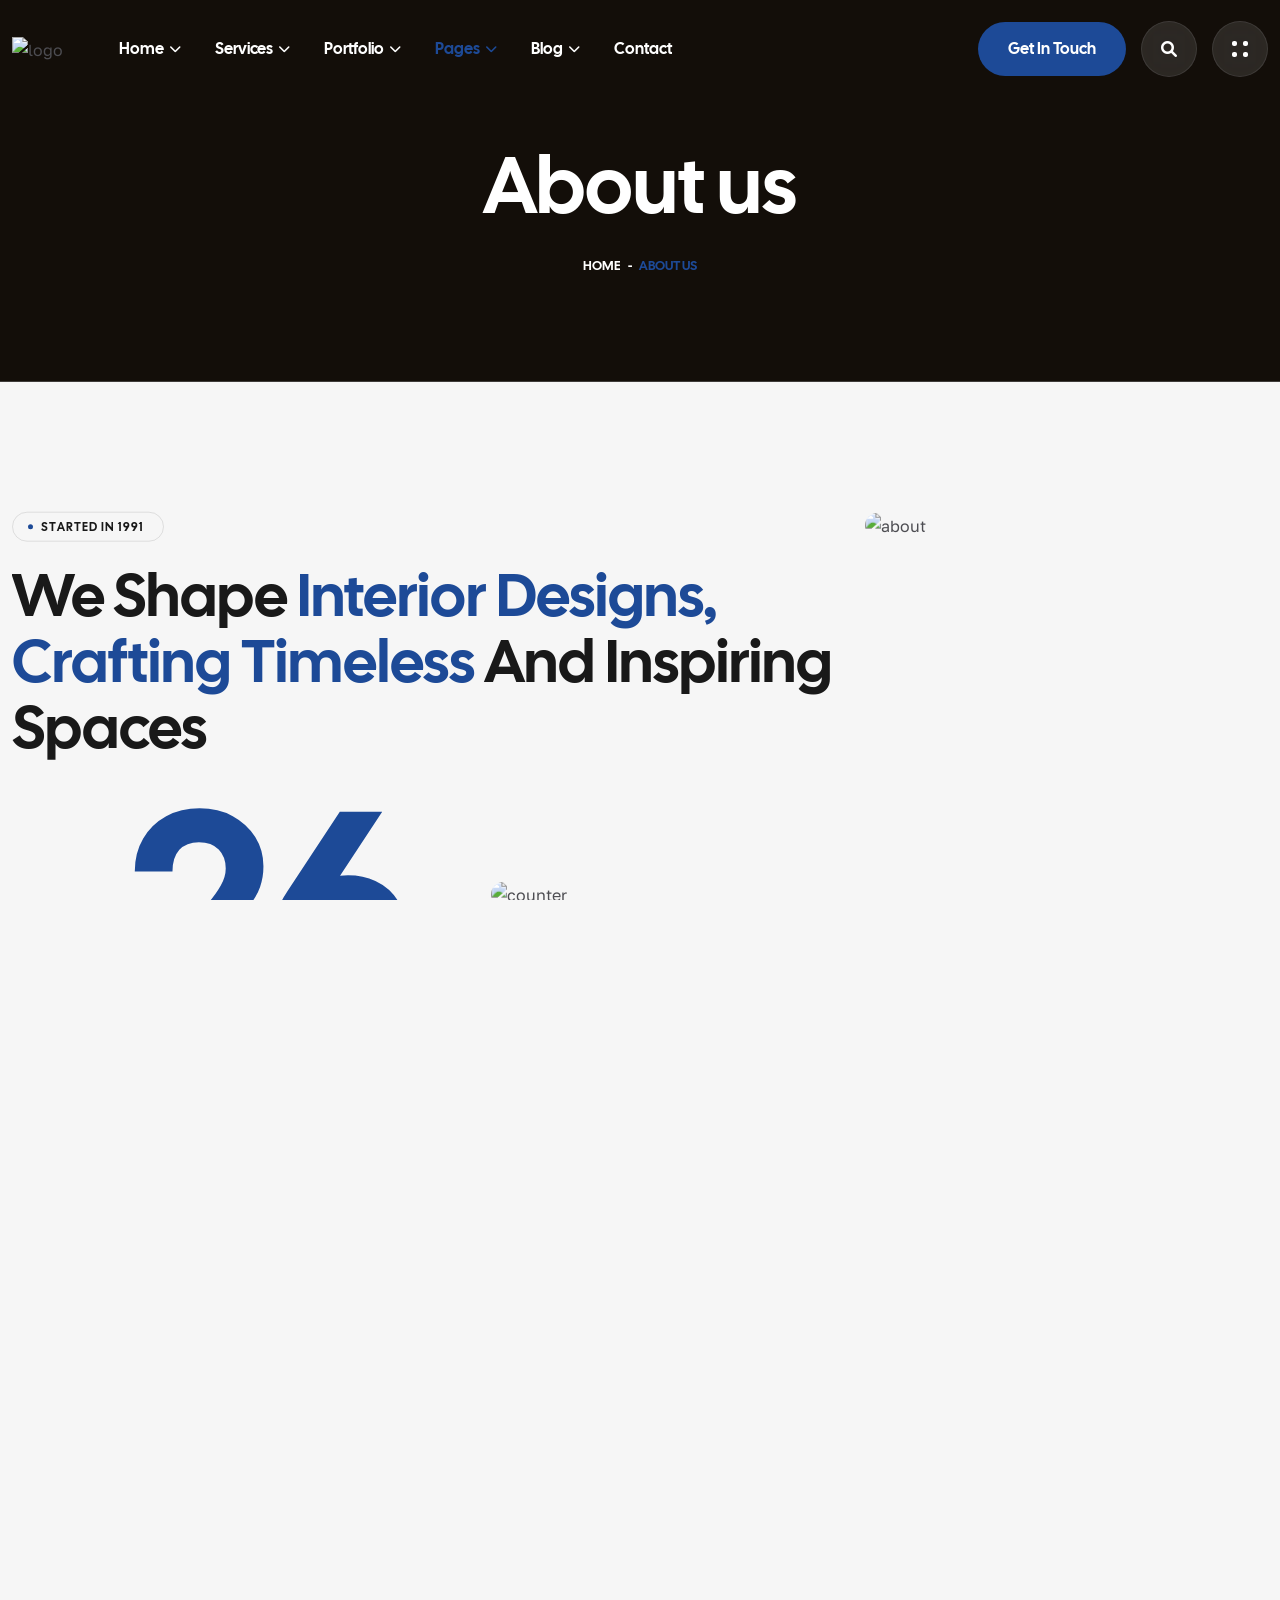
==== about.html @ 409ae9ad "upload" ====
<!DOCTYPE html>
<html class="no-js" lang="en">
    <head>
        <meta charset="utf-8">
        <meta http-equiv="x-ua-compatible" content="ie=edge">
        <meta name="viewport" content="width=device-width, initial-scale=1">
        <meta name="description" content="">

        <!-- Site Title -->
        <title>Antra - Architecture & Interior Design HTML Template</title>

        <!-- Place favicon.ico in the root directory -->
        <link rel="shortcut icon" type="image/x-icon" href="assets/img/favicon.png">

        <!-- CSS here -->
        <link rel="stylesheet" href="assets/css/bootstrap.min.css">
        <link rel="stylesheet" href="assets/css/fontawesome.min.css">
        <link rel="stylesheet" href="assets/css/venobox.min.css">
        <link rel="stylesheet" href="assets/css/odometer.min.css">
        <link rel="stylesheet" href="assets/css/nice-select.css">
        <link rel="stylesheet" href="assets/css/carouselTicker.css">
        <link rel="stylesheet" href="assets/css/animation.css">
        <link rel="stylesheet" href="assets/css/swiper.min.css">
        <link rel="stylesheet" href="assets/css/main.css">
    </head>

    <body>

        <!-- preloader -->
        <div class="preloader overflow-hidden">
            <div class="site-name"><span>ANTRA</span></div>
            <div class="preloader-gutters">
                <div class="bar">
                    <div class="inner-bar"></div>
                </div>
                <div class="bar">
                    <div class="inner-bar"></div>
                </div>
                <div class="bar">
                    <div class="inner-bar"></div>
                </div>
                <div class="bar">
                    <div class="inner-bar"></div>
                </div>
                <div class="bar">
                    <div class="inner-bar"></div>
                </div>
                <div class="bar">
                    <div class="inner-bar"></div>
                </div>
                <div class="bar">
                    <div class="inner-bar"></div>
                </div>
                <div class="bar">
                    <div class="inner-bar"></div>
                </div>
            </div>
        </div>
        <!-- /.preloader -->

        <!-- header-area-start -->
        <header class="header sticky-active">
            <div class="primary-header">
                <div class="container">
                    <div class="primary-header-inner">
                        <div class="header-left-wrap">
                            <div class="header-logo d-lg-block">
                                <a href="index.html">
                                    <img src="assets/img/logo/logo-2.png" alt="logo">
                                </a>
                            </div>
                            <div class="header-menu-wrap">
                                <div class="mobile-menu-items">
                                    <ul>
                                        <li class="menu-item-has-children">
                                            <a href="#">Home</a>
                                            <ul>
                                                <li><a href="index.html">Home One</a></li>
                                                <li><a href="index-2.html">Home Two</a></li>
                                                <li><a href="index-3.html">Home Three</a></li>
                                                <li><a href="index-4.html">Home Four</a></li>
                                                <li><a href="index-5.html">Home Five</a></li>
                                                <li><a href="index-6.html">Home Six</a></li>
                                                <li><a href="index-7.html">Home Seven</a></li>
                                                <li><a href="index-8.html">Home Eight</a></li>
                                                <li><a href="index-9.html">Home Nine</a></li>
                                            </ul>
                                        </li>
                                        <li class="menu-item-has-children">
                                            <a href="service.html">Services</a>
                                            <ul>
                                                <li><a href="service.html">Service Style 1</a></li>
                                                <li><a href="service-2.html">Service Style 2</a></li>
                                                <li><a href="service-3.html">Service Style 3</a></li>
                                                <li><a href="service-details.html">Service Details</a></li>
                                            </ul>
                                        </li>
                                        <li class="menu-item-has-children">
                                            <a href="service.html">Portfolio</a>
                                            <ul>
                                                <li><a href="portfolio.html">Portfolio Style 1</a></li>
                                                <li><a href="portfolio-2.html">Portfolio Style 2</a></li>
                                                <li><a href="portfolio-3.html">Portfolio Style 3</a></li>
                                                <li><a href="portfolio-details.html">Portfolio Details</a></li>
                                            </ul>
                                        </li>
                                        <li class="menu-item-has-children active">
                                            <a href="#">Pages</a>
                                            <ul>
                                                <li class="active"><a href="about.html">About Us</a></li>
                                                <li><a href="team.html">Team</a></li>
                                                <li><a href="team-details.html">Team Details</a></li>
                                                <li><a href="pricing.html">Pricing Plans</a></li>
                                                <li><a href="gallary-1.html">Gallary Style 1</a></li>
                                                <li><a href="gallary-2.html">Gallary Style 2</a></li>
                                                <li><a href="shop.html">Shop</a></li>
                                                <li><a href="shop-details.html">Shop Single</a></li>
                                                <li><a href="faq.html">Faq</a></li>
                                                <li><a href="error.html">404 Error</a></li>
                                                <li><a href="coming-soon.html">Coming Soon</a></li>
                                            </ul>
                                        </li>
                                        <li class="menu-item-has-children">
                                            <a href="blog-grid.html">Blog</a>
                                            <ul>
                                                <li><a href="blog-grid.html">Blog Grid</a></li>
                                                <li><a href="blog-list.html">Blog List</a></li>
                                                <li><a href="blog-standard.html">Blog Standard</a></li>
                                                <li><a href="blog-single.html">Blog Single</a></li>
                                                <li><a href="blog-details.html">Blog Details</a></li>
                                            </ul>
                                        </li>
                                        <li><a href="contact.html">Contact</a></li>
                                    </ul>
                                </div>
                            </div>
                            <!-- /.header-menu-wrap -->
                        </div>
                        <div class="header-right-wrap">
                            <a href="tel:+480123678900" class="header-contact">
                                <span class="icon"><i class="fa-regular fa-phone"></i></span>
                                <span class="content">
                                    <span class="call-text">Call Us Phone</span>
                                    <span class="call-number">(+480) 123 678 900</span>
                                </span>
                            </a>
                            <div class="header-btn-wrap">
                                <a href="contact.html" class="tl-primary-btn header-btn">Get in Touch</a>
                            </div>
                            <div class="search-icon dl-search-icon">
                                <i class="fa-solid fa-magnifying-glass"></i>
                            </div>
                            <div class="sidebar-icon">
                                <button class="sidebar-trigger open">
                                    <svg width="16" height="16" viewBox="0 0 16 16" fill="none" xmlns="http://www.w3.org/2000/svg">
                                        <path d="M11 2C11 0.89543 11.8954 0 13 0H14C15.1046 0 16 0.895431 16 2V3C16 4.10457 15.1046 5 14 5H13C11.8954 5 11 4.10457 11 3V2Z" fill="white"/>
                                        <path d="M0 2C0 0.89543 0.895431 0 2 0H3C4.10457 0 5 0.895431 5 2V3C5 4.10457 4.10457 5 3 5H2C0.89543 5 0 4.10457 0 3V2Z" fill="white"/>
                                        <path d="M0 13C0 11.8954 0.895431 11 2 11H3C4.10457 11 5 11.8954 5 13V14C5 15.1046 4.10457 16 3 16H2C0.89543 16 0 15.1046 0 14V13Z" fill="white"/>
                                        <path d="M11 13C11 11.8954 11.8954 11 13 11H14C15.1046 11 16 11.8954 16 13V14C16 15.1046 15.1046 16 14 16H13C11.8954 16 11 15.1046 11 14V13Z" fill="white"/>
                                    </svg>
                                </button>
                            </div>
                            <!-- /.header-right -->
                        </div>
                    </div>
                    <!-- /.primary-header-inner -->
                </div>
            </div>
        </header>
        <!-- /.Main Header -->

        <div id="popup-search-box">
            <div class="box-inner-wrap d-flex align-items-center">
                <form id="form" action="#" method="get" role="search">
                    <input id="popup-search" type="text" name="s" placeholder="Type keywords here...">
                </form>
                <div class="search-close"><i class="fa-sharp fa-regular fa-xmark"></i></div>
            </div>
        </div>
        <!-- /#popup-search-box -->

        <div id="sidebar-area" class="sidebar-area">
            <button class="sidebar-trigger close">
                <svg
                    class="sidebar-close"
                    xmlns="http://www.w3.org/2000/svg"
                    xmlns:xlink="http://www.w3.org/1999/xlink"
                    x="0px"
                    y="0px"
                    width="16px"
                    height="12.7px"
                    viewBox="0 0 16 12.7"
                    style="enable-background: new 0 0 16 12.7"
                    xml:space="preserve">
                    <g>
                        <rect
                            x="0"
                            y="5.4"
                            transform="matrix(0.7071 -0.7071 0.7071 0.7071 -2.1569 7.5208)"
                            width="16"
                            height="2"
                        ></rect>
                        <rect
                            x="0"
                            y="5.4"
                            transform="matrix(0.7071 0.7071 -0.7071 0.7071 6.8431 -3.7929)"
                            width="16"
                            height="2"
                        ></rect>
                    </g>
                </svg>
            </button>
            <div class="side-menu-content">
                <div class="side-menu-logo">
                    <a class="dark-img" href="index.html"><img src="assets/img/logo/logo-2.png" alt="logo"></a>
                    <a class="light-img" href="index.html"><img src="assets/img/logo/logo-1.png" alt="logo"></a>
                </div>
                <div class="side-menu-wrap"></div>
                <div class="side-menu-about">
                    <h4 class="title">We Shape Interior Designs, Crafting Timeless and Inspiring Spaces</h4>
                </div>
                <div class="side-menu-gallary">
                    <div class="side-menu-gallary-item">
                        <a href="assets/img/project/sidebar-gallary-1.png" class="venobox" data-gall="gallary1"><img src="assets/img/project/sidebar-gallary-1.png" alt="img"></a>
                    </div>
                    <div class="side-menu-gallary-item">
                        <a href="assets/img/project/sidebar-gallary-2.png" class="venobox" data-gall="gallary1"><img src="assets/img/project/sidebar-gallary-2.png" alt="img"></a>
                    </div>
                    <div class="side-menu-gallary-item">
                        <a href="assets/img/project/sidebar-gallary-3.png" class="venobox" data-gall="gallary1"><img src="assets/img/project/sidebar-gallary-3.png" alt="img"></a>
                    </div>
                    <div class="side-menu-gallary-item">
                        <a href="assets/img/project/sidebar-gallary-4.png" class="venobox" data-gall="gallary1"><img src="assets/img/project/sidebar-gallary-4.png" alt="img"></a>
                    </div>
                    <div class="side-menu-gallary-item">
                        <a href="assets/img/project/sidebar-gallary-5.png" class="venobox" data-gall="gallary1"><img src="assets/img/project/sidebar-gallary-5.png" alt="img"></a>
                    </div>
                    <div class="side-menu-gallary-item">
                        <a href="assets/img/project/sidebar-gallary-6.png" class="venobox" data-gall="gallary1"><img src="assets/img/project/sidebar-gallary-6.png" alt="img"></a>
                    </div>
                </div>
                <div class="side-menu-contact">
                    <ul class="side-menu-list">
                        <li>
                            5609 E Sprague Ave, <br>Spokane Valley, WA 99212,<br> USA
                        </li>
                        <li>
                            <a href="tel:+0844560789">+(084) 456-0789</a>
                        </li>
                        <li>
                            <a class="mail" href="mailto:support@example.com">support@example.com</a>
                        </li>
                    </ul>
                </div>
                <ul class="side-menu-social">
                    <li class="facebook"><a href="#"><i class="fab fa-facebook-f"></i></a></li>
                    <li class="instagram"><a href="#"><i class="fab fa-instagram"></i></a></li>
                    <li class="twitter"><a href="#"><i class="fab fa-twitter"></i></a></li>
                    <li class="g-plus"><a href="#"><i class="fab fa-fab fa-google-plus"></i></a></li>
                </ul>
            </div>
        </div>
        <!--/.sidebar-area-->

        <div class="mobile-side-menu">
            <div class="side-menu-content">
                <div class="side-menu-head">
                    <a href="index.html"><img src="assets/img/logo/logo-2.png" alt="logo"></a>
                    <button class="mobile-side-menu-close"><i class="fa-regular fa-xmark"></i></button>
                </div>
                <div class="side-menu-wrap"></div>
                <div class="side-menu-contact">
                    <div class="side-menu-header">
                        <h3>Contact Us</h3>
                    </div>
                    <ul class="side-menu-list">
                        <li>
                            <i class="fas fa-map-marker-alt"></i>
                            <p>Valentin, Street Road 24, New York, </p>
                        </li>
                        <li>
                            <i class="fas fa-phone"></i>
                            <a href="tel:+000123456789">+000 123 (456) 789</a>
                        </li>
                        <li>
                            <i class="fas fa-envelope-open-text"></i>
                            <a href="mailto:antra@gmail.com">antra@gmail.com</a>
                        </li>
                    </ul>
                </div>
                <ul class="side-menu-social">
                    <li class="facebook"><a href="#"><i class="fab fa-facebook-f"></i></a></li>
                    <li class="instagram"><a href="#"><i class="fab fa-instagram"></i></a></li>
                    <li class="twitter"><a href="#"><i class="fab fa-twitter"></i></a></li>
                    <li class="g-plus"><a href="#"><i class="fab fa-fab fa-google-plus"></i></a></li>
                </ul>
            </div>
        </div>
        <!-- /.mobile-side-menu -->
        <div class="mobile-side-menu-overlay"></div>

    <div id="antra-smooth-wrapper">
        <div id="antra-smooth-content">

        <section class="page-header">
            <div class="bg-img" data-background="assets/img/bg-img/page-header-bg.png"></div>
            <div class="overlay"></div>
            <div class="container">
                <div class="page-header-content">
                    <h1 class="title">About us</h1>
                    <h4 class="sub-title"><a class='home' href='index.html'>Home </a><span class="icon">-</span><a class='inner-page' href='about.html'> About Us</a></h4>
                </div>
            </div>
        </section>
        <!-- ./ page-header -->

        <section class="about-section-2 pt-130 pb-130">
            <div class="shape-1"><img src="assets/img/shapes/about-shape-1.png" alt="shape"></div>
            <div class="container container-2">
                <div class="row about-wrap-2">
                    <div class="col-lg-8">
                        <div class="about-content-left">
                            <div class="section-heading">
                                <h4 class="sub-heading" data-text-animation="fade-in-right" data-split="char" data-duration="0.9" data-stagger="0.03">Started In 1991</h4>
                                <h2 class="section-title title-2">We Shape <span>Interior Designs, <br> Crafting Timeless</span> and Inspiring <br> Spaces</h2>
                            </div>
                            <div class="about-counter-wrap">
                                <div class="counter-content">
                                    <h3 class="title"><span class="odometer" data-count="26">0</span></h3>
                                    <p>Years of <br> experience</p>
                                </div>
                                <div class="counter-img">
                                    <img src="assets/img/images/about-img-2.png" alt="counter">
                                </div>
                            </div>
                        </div>
                    </div>
                    <div class="col-lg-4">
                        <div class="about-content-right">
                            <div class="about-img-1">
                                <img src="assets/img/images/about-img-3.png" alt="about">
                            </div>
                            <div class="about-desc">
                                <p>We believe that every space has the power to inspire, and that great design brings. Our mission is to craft environments that stir creativity, evoke emotion, and reflect the essence of those who inhabit them.</p>
                                <div class="about-btn">
                                    <a href="about.html" class="tl-primary-btn">More About Us <span class="icon"><i class="fa-regular fa-arrow-right"></i></span></a>
                                </div>
                            </div>
                        </div>
                    </div>
                </div>
            </div>
        </section>
        <!-- ./ about-section -->

        <div class="video-area-wrap">
            <div class="video-bg" data-background="assets/img/bg-img/video-bg-3.png"></div>
            <div class="play-btn">
                <a
                    class="video-popup venobox"
                    data-autoplay="true"
                    data-vbtype="video"
                    href="https://youtu.be/JwC-Qx1lJso">
                    play
                </a>
            </div>
        </div>
        <!-- ./ video-section -->

        <section class="history-section pt-130 pb-130">
            <div class="history-text"><span>antra</span></div>
            <div class="history-element"><img src="assets/img/images/counter-img-1.png" alt="counter"></div>
            <div class="container container-2">
                <div class="row section-heading-wrap ml-0 mw-100">  
                    <div class="shape"><img src="assets/img/shapes/section-heading.png" alt="shape"></div>
                    <div class="col-lg-4 col-md-12">
                        <div class="section-heading mb-0">
                            <h4 class="sub-heading" data-text-animation="fade-in-right" data-split="char" data-duration="0.9" data-stagger="0.03">our History</h4>
                        </div>
                    </div>
                    <div class="col-lg-8 col-md-12">
                        <div class="section-heading section-heading-2 mb-0">
                            <h2 class="section-title title-2">Our history <span>is full of <br> interesting</span> stages <br> and events.</h2>
                        </div>
                    </div>
                </div>
                <div class="history-carousel-wrap">
                    <div class="history-carousel swiper">
                        <div class="swiper-wrapper">
                            <div class="swiper-slide">
                                <div class="history-item">
                                    <div class="history-img">
                                        <img src="assets/img/images/history-img-1.png" alt="history">
                                    </div>
                                    <div class="history-content">
                                        <div class="circle"></div>
                                        <h3 class="title"><a href="about.html">2025</a></h3>
                                        <p>Celebrates 15 years with a retrospective showcase of the company’s projects and milestones.</p>
                                    </div>
                                </div>
                            </div>
                            <div class="swiper-slide">
                                <div class="history-item">
                                    <div class="history-img">
                                        <img src="assets/img/images/history-img-1.png" alt="history">
                                    </div>
                                    <div class="history-content">
                                        <div class="circle"></div>
                                        <h3 class="title"><a href="about.html">2025</a></h3>
                                        <p>Celebrates 15 years with a retrospective showcase of the company’s projects and milestones.</p>
                                    </div>
                                </div>
                            </div>
                            <div class="swiper-slide">
                                <div class="history-item">
                                    <div class="history-img">
                                        <img src="assets/img/images/history-img-1.png" alt="history">
                                    </div>
                                    <div class="history-content">
                                        <div class="circle"></div>
                                        <h3 class="title"><a href="about.html">2025</a></h3>
                                        <p>Celebrates 15 years with a retrospective showcase of the company’s projects and milestones.</p>
                                    </div>
                                </div>
                            </div>
                            <div class="swiper-slide">
                                <div class="history-item">
                                    <div class="history-img">
                                        <img src="assets/img/images/history-img-1.png" alt="history">
                                    </div>
                                    <div class="history-content">
                                        <div class="circle"></div>
                                        <h3 class="title"><a href="about.html">2025</a></h3>
                                        <p>Celebrates 15 years with a retrospective showcase of the company’s projects and milestones.</p>
                                    </div>
                                </div>
                            </div>
                            <div class="swiper-slide">
                                <div class="history-item">
                                    <div class="history-img">
                                        <img src="assets/img/images/history-img-1.png" alt="history">
                                    </div>
                                    <div class="history-content">
                                        <div class="circle"></div>
                                        <h3 class="title"><a href="about.html">2025</a></h3>
                                        <p>Celebrates 15 years with a retrospective showcase of the company’s projects and milestones.</p>
                                    </div>
                                </div>
                            </div>
                            <div class="swiper-slide">
                                <div class="history-item">
                                    <div class="history-img">
                                        <img src="assets/img/images/history-img-1.png" alt="history">
                                    </div>
                                    <div class="history-content">
                                        <div class="circle"></div>
                                        <h3 class="title"><a href="about.html">2025</a></h3>
                                        <p>Celebrates 15 years with a retrospective showcase of the company’s projects and milestones.</p>
                                    </div>
                                </div>
                            </div>
                        </div>
                    </div>
                </div>
            </div>
        </section>
        <!-- ./ history-section -->

        <section class="process-section overflow-hidden bg-white">
            <div class="bg-shape" data-background="assets/img/shapes/process-shape-1.png"></div>
            <div class="container container-2">
                <div class="heading-space align-items-end">
                    <div class="section-heading mb-0">
                        <h4 class="sub-heading" data-text-animation="fade-in-right" data-split="char" data-duration="0.9" data-stagger="0.03">How We Work</h4>
                        <h2 class="section-title title-2">Description <span>Architecture <br> process</span> for exceptional <br> results.</h2>
                    </div>
                    <div class="process-desc">
                        <p class="mb-0">Our process is alive - adapting, refining, and growing <br> with your vision. Always. <br> Like artists with a blank canvas, we transform rooms <br> into living works of art.</p>
                    </div>
                </div>
                <div class="row gy-xl-0 gy-4 process-wrap">
                    <div class="col-xl-3 col-lg-6 col-md-6">
                        <div class="process-item">
                            <div class="process-thumb">
                                <img src="assets/img/images/process-img-1.png" alt="process">
                            </div>
                            <div class="process-content">
                                <h3 class="title"><span>01</span>. Initial Consultation</h3>
                                <p>We begin by understanding <br> your vision, goals, and needs, <br> followed Antra.</p>
                            </div>
                            <span class="number">01</span>
                        </div>
                    </div>
                    <div class="col-xl-3 col-lg-6 col-md-6">
                        <div class="process-item">
                            <div class="process-thumb">
                                <img src="assets/img/images/process-img-2.png" alt="process">
                            </div>
                            <div class="process-content">
                                <h3 class="title"><span>02</span>. Design & Planning</h3>
                                <p>We begin by understanding <br> your vision, goals, and needs, <br> followed Antra.</p>
                            </div>
                            <span class="number">02</span>
                        </div>
                    </div>
                    <div class="col-xl-3 col-lg-6 col-md-6">
                        <div class="process-item">
                            <div class="process-thumb">
                                <img src="assets/img/images/process-img-3.png" alt="process">
                            </div>
                            <div class="process-content">
                                <h3 class="title"><span>03</span>. Implementation</h3>
                                <p>We begin by understanding <br> your vision, goals, and needs, <br> followed Antra.</p>
                            </div>
                            <span class="number">03</span>
                        </div>
                    </div>
                    <div class="col-xl-3 col-lg-6 col-md-6">
                        <div class="process-item">
                            <div class="process-thumb">
                                <img src="assets/img/images/process-img-4.png" alt="process">
                            </div>
                            <div class="process-content">
                                <h3 class="title"><span>04</span>. Project Handover</h3>
                                <p>We begin by understanding <br> your vision, goals, and needs, <br> followed Antra.</p>
                            </div>
                            <span class="number">04</span>
                        </div>
                    </div>
                </div>
                <div class="process-text">
                    <h5 class="bottom-text">We’ve been working hard to impress you. <a href="contact.html">Start your’s today</a></h5>
                </div>
            </div>
        </section>
        <!-- ./ process-section -->

        <section class="award-section bg-grey pt-130 pb-130">
            <div class="bg-shape"><img src="assets/img/shapes/team-bg-shape-1.png" alt="shape"></div>
            <div class="container container-2">
                <div class="row section-heading-wrap">  
                    <div class="shape"><img src="assets/img/shapes/section-heading.png" alt="shape"></div>
                    <div class="col-lg-4 col-md-12">
                        <div class="section-heading mb-0">
                            <h4 class="sub-heading" data-text-animation="fade-in-right" data-split="char" data-duration="0.9" data-stagger="0.03">Award & achievement</h4>
                        </div>
                    </div>
                    <div class="col-lg-8 col-md-12">
                        <div class="section-heading section-heading-2 mb-0">
                            <h2 class="section-title title-2">Design That <span>Speaks Our <br> Industry</span> Awards</h2>
                        </div>
                    </div>
                </div>
                <div class="row award-wrap">
                    <div class="col-lg-5">
                        <div class="award-img">
                            <img src="assets/img/images/award-img-1.png" alt="img">
                        </div>
                    </div>
                    <div class="col-lg-7">
                        <div class="award-item-list">
                            <div class="award-item" data-img="assets/img/images/award-img-1.png">
                                <div class="left-content">
                                    <span class="number">2025</span>
                                    <h3 class="title">Best Residential Design</h3>
                                </div>
                                <div class="mid-content">
                                    <span>Interior Design</span>
                                </div>
                            </div>
                            <div class="award-item" data-img="assets/img/images/award-img-2.jpg">
                                <div class="left-content">
                                    <span class="number">2024</span>
                                    <h3 class="title">Top Commercial Design</h3>
                                </div>
                                <div class="mid-content">
                                    <span>Architecture</span>
                                </div>
                            </div>
                            <div class="award-item" data-img="assets/img/images/award-img-3.jpg">
                                <div class="left-content">
                                    <span class="number">2023</span>
                                    <h3 class="title">Sustainable Design Award</h3>
                                </div>
                                <div class="mid-content">
                                    <span>Community Center</span>
                                </div>
                            </div>
                            <div class="award-item" data-img="assets/img/images/award-img-4.jpg">
                                <div class="left-content">
                                    <span class="number">2022</span>
                                    <h3 class="title">Creative Office Space Award</h3>
                                </div>
                                <div class="mid-content">
                                    <span>Corporation Building</span>
                                </div>
                            </div>
                            <div class="award-item" data-img="assets/img/images/award-img-5.jpg">
                                <div class="left-content">
                                    <span class="number">2020</span>
                                    <h3 class="title">Emerging Designer of the Year</h3>
                                </div>
                                <div class="mid-content">
                                    <span>Interior Design</span>
                                </div>
                            </div>
                        </div>
                    </div>
                </div>
            </div>
        </section>
        <!-- ./ award-section -->

        <section class="gallary-section-2 pb-130 overflow-hidden">
            <div class="bg-img" data-background="assets/img/bg-img/gallary-bg-1.png"></div>
            <div class="container container-2">
                <div class="row">
                    <div class="col-lg-4 col-md-12">
                        <div class="gallary-left-content">
                            <div class="section-heading white-content mb-0">
                                <h4 class="sub-heading" data-text-animation="fade-in-right" data-split="char" data-duration="0.9" data-stagger="0.03">our gallery</h4>
                                <h2 class="section-title">Interior <br>design</h2>
                                <p class="mb-0">Lorem ipsum dolor sit amet consectetur. <br> Magna nunc porttitor convallis faucibus <br> laoreet.</p>
                            </div>
                        </div>
                    </div>
                    <div class="col-lg-8">
                        <div class="gallary-carousel-wrap">
                            <div class="gallary-carousel swiper">
                                <div class="swiper-wrapper">
                                    <div class="swiper-slide">
                                        <div class="gallary-inner-item">
                                            <a href="about.html"><img src="assets/img/images/gallary-img-1.png" alt="img"></a>
                                        </div>
                                    </div>
                                    <div class="swiper-slide">
                                        <div class="gallary-inner-item">
                                            <a href="about.html"><img src="assets/img/images/gallary-img-2.png" alt="img"></a>
                                        </div>
                                    </div>
                                    <div class="swiper-slide">
                                        <div class="gallary-inner-item">
                                            <a href="about.html"><img src="assets/img/images/gallary-img-3.png" alt="img"></a>
                                        </div>
                                    </div>
                                    <div class="swiper-slide">
                                        <div class="gallary-inner-item">
                                            <a href="about.html"><img src="assets/img/images/gallary-img-4.png" alt="img"></a>
                                        </div>
                                    </div>
                                </div>
                            </div>
                            <div class="swiper-arrow">
                                <div class="swiper-nav swiper-prev"><i class="fa-regular fa-arrow-left"></i></div>
                                <div class="swiper-nav swiper-next"><i class="fa-regular fa-arrow-right"></i></div>
                            </div>
                        </div>
                    </div>
                </div>
            </div>
        </section>
        <!-- ./ gallary-section -->

        <section class="testimonial-section bg-white pt-150">
            <div class="container container-2">
                <div class="row section-heading-wrap">  
                    <div class="shape"><img src="assets/img/shapes/section-heading.png" alt="shape"></div>
                    <div class="col-lg-4 col-md-12">
                        <div class="section-heading mb-0">
                            <h4 class="sub-heading" data-text-animation="fade-in-right" data-split="char" data-duration="0.9" data-stagger="0.03">Owr clients say</h4>
                        </div>
                    </div>
                    <div class="col-lg-8 col-md-12">
                        <div class="section-heading section-heading-2 mb-0">
                            <h2 class="section-title title-2">Here’s What <span>warm words <br> our clients</span> say</h2>
                        </div>
                    </div>
                </div>
                <div class="row">
                    <div class="col-lg-6">
                        <div class="testi-img">
                            <img src="assets/img/testi/testi-img-1.png" alt="testi">
                        </div>
                    </div>
                    <div class="col-lg-6">
                        <div class="testi-carousel-wrap">
                            <div class="testi-top-content">
                                <div class="left-content">
                                    <h3 class="rating">4.80</h3>
                                    <div class="rating-list">
                                        <ul>
                                            <li><i class="fa-solid fa-star"></i></li>
                                            <li><i class="fa-solid fa-star"></i></li>
                                            <li><i class="fa-solid fa-star"></i></li>
                                            <li><i class="fa-solid fa-star"></i></li>
                                            <li><i class="fa-solid fa-star"></i></li>
                                        </ul>
                                        <span>2,688 reviews</span>
                                    </div>
                                </div>
                                <div class="right-content">
                                    <p>From concept to reality, the team turned my <br> vision into a stunning, livable space. I couldn’t <br> be happier with this!</p>
                                </div>
                            </div>
                            <div class="testi-carousel swiper">
                                <div class="swiper-wrapper">
                                    <div class="swiper-slide">
                                        <div class="testi-item">
                                            <p>“A wonderful experience! They knew what they were doing and were incredibly knowledgeable throughout the process."</p>
                                            <div class="testi-author">
                                                <div class="author-img">
                                                    <img src="assets/img/testi/testi-author-1.png" alt="author">
                                                </div>
                                                <h4 class="name">Morgan Dufresne <span>Company Owner</span></h4>
                                            </div>
                                        </div>
                                    </div>
                                </div>
                            </div>
                        </div>
                    </div>
                </div>
            </div>
        </section>
        <!-- ./ testimonial-section -->

        <section class="sponsor-section bg-white pt-120 pb-130 overflow-hidden">
            <div class="container">
                <div class="sponsor-text-wrap sponsor-text-wrap-2">
                    <h5 class="sponsor-text">Our Website <span>75000</span>+ VIP Customer</h5>
                </div>
                <div class="sponsor-carousel swiper">
                    <div class="swiper-wrapper">
                        <div class="swiper-slide">
                            <div class="sponsor-item">
                                <a href="#"><img src="assets/img/sponsor/sponsor-1.png" alt="sponsor"></a>
                            </div>
                        </div>
                        <div class="swiper-slide">
                            <div class="sponsor-item">
                                <a href="#"><img src="assets/img/sponsor/sponsor-2.png" alt="sponsor"></a>
                            </div>
                        </div>
                        <div class="swiper-slide">
                            <div class="sponsor-item">
                                <a href="#"><img src="assets/img/sponsor/sponsor-3.png" alt="sponsor"></a>
                            </div>
                        </div>
                        <div class="swiper-slide">
                            <div class="sponsor-item">
                                <a href="#"><img src="assets/img/sponsor/sponsor-4.png" alt="sponsor"></a>
                            </div>
                        </div>
                        <div class="swiper-slide">
                            <div class="sponsor-item">
                                <a href="#"><img src="assets/img/sponsor/sponsor-5.png" alt="sponsor"></a>
                            </div>
                        </div>
                        <div class="swiper-slide">
                            <div class="sponsor-item">
                                <a href="#"><img src="assets/img/sponsor/sponsor-6.png" alt="sponsor"></a>
                            </div>
                        </div>
                    </div>
                </div>
            </div>
        </section>
        <!-- ./ sponsor-section -->

        <section class="newsletter-section bg-white pb-130 overflow-hidden">
            <div class="bg-shape"><img src="assets/img/shapes/newsletter-shape.png" alt="shape"></div>
            <div class="container">
                <div class="newsletter-wrap">
                    <div class="section-heading text-center">
                        <h4 class="sub-heading" data-text-animation="fade-in-right" data-split="char" data-duration="0.9" data-stagger="0.03">Subscribe to the newsletter</h4>
                        <h2 class="section-title">Join <span>our newsletter <br> stay</span> up to date</h2>
                        <p>Join our newsletter. Learn something new, gain access to exclusive content, <br> and stay informed with the latest updates in the industry.</p>
                    </div>
                    <div class="newsletter-form">
                        <input type="text" id="email" name="email" class="form-control" placeholder="Email address..">
                        <button type="submit"><i class="fa-regular fa-arrow-right-long"></i></button>
                        
                    </div>
                </div>
            </div>
        </section>
        <!-- ./ newsletter-section -->

        <footer class="footer-section overflow-hidden">
            <div class="footer-bg" data-background="assets/img/bg-img/footer-bg.png"></div>
            <div class="footer-shade"></div>
            <div class="container container-2">
                <div class="row footer-wrap">
                    <div class="col-lg-3 col-md-6">
                        <div class="footer-widget">
                            <div class="widget-header">
                                <div class="footer-logo">
                                    <a href="index.html"><img src="assets/img/logo/logo-2.png" alt="logo"></a>
                                </div>
                            </div>
                            <p class="mb-10">We transform your vision into beautifully <br> crafted spaces.</p>
                            <p class="mb-0">5609 E Sprague Ave, Spokane Valley, <br> WA 99212, USA</p>
                        </div>
                    </div>
                    <div class="col-lg-3 col-md-6">
                        <div class="footer-widget footer-col-2">
                            <ul class="footer-list">
                                <li><a href="about.html">About Us</a></li>
                                <li><a href="service.html">Services</a></li>
                                <li><a href="contact.html">Careers</a></li>
                                <li><a href="team.html">our Team</a></li>
                                <li><a href="blog-grid.html">Blog</a></li>
                                <li><a href="contact.html">Contact Us</a></li>
                            </ul>
                        </div>
                    </div>
                    <div class="col-lg-3 col-md-6">
                        <div class="footer-widget footer-col-2 pl-0">
                            <ul class="footer-list">
                                <li><a href="portfolio-details.html">Our Projects</a></li>
                                <li><a href="contact.html">Partners</a></li>
                                <li><a href="contact.html">Partners Program</a></li>
                                <li><a href="contact.html">Affiliate Program</a></li>
                                <li><a href="contact.html">Terms & Conditions</a></li>
                                <li><a href="contact.html">Support Center</a></li>
                            </ul>
                        </div>
                    </div>
                    <div class="col-lg-3 col-md-6">
                        <div class="footer-widget">
                            <div class="footer-address">
                                <a class="number" href="tel:+0844560789">+(084) 456-0789</a>
                                <a class="mail" href="tel:">support@example.com</a>
                                <ul class="social-list">
                                    <li><a href="#">Facebook</a></li>
                                    <li><a href="#">Instagram</a></li>
                                    <li><a href="#">YouTube</a></li>
                                    <li><a href="#">Twitter</a></li>
                                </ul>
                            </div>
                        </div>
                    </div>
                </div>
            </div>
            <div class="copyright-area">
                <div class="container">
                    <div class="copyright-content">
                        <p>© 2025 antra. All Rights Reserved.</p>
                    </div>
                </div>
            </div>
            <div class="footer-text"><span>antra</span></div>
        </footer>
        <!-- ./ footer-section -->

        </div>
    </div>

        <div id="scroll-percentage"><span id="scroll-percentage-value"></span></div>
        <!--scrollup-->

        <!-- JS here -->
        <script src="assets/js/vendor/jquary-3.7.1.min.js"></script>
        <script src="assets/js/vendor/bootstrap-bundle.js"></script>
        <script src="assets/js/vendor/imagesloaded-pkgd.js"></script>
        <script src="assets/js/vendor/waypoints.min.js"></script>
        <script src="assets/js/vendor/venobox.min.js"></script>
        <script src="assets/js/vendor/odometer.min.js"></script>
        <script src="assets/js/vendor/meanmenu.js"></script>
        <script src="assets/js/vendor/jquery.isotope.js"></script>
        <script src="assets/js/vendor/swiper.min.js"></script>
        <script src="assets/js/vendor/split-type.min.js"></script>
        <script src="assets/js/vendor/gsap.min.js"></script>
        <script src="assets/js/vendor/scroll-trigger.min.js"></script>
        <script src="assets/js/vendor/scroll-smoother.js"></script>
        <script src="assets/js/vendor/jquery.carouselTicker.js"></script>
        <script src="assets/js/vendor/nice-select.js"></script>
        <script src="assets/js/vendor/three.min.js"></script>
        <script src="assets/js/vendor/panolens.min.js"></script>
        <script src="assets/js/vendor/jquery.event.move.min.js"></script>
        <script src="assets/js/vendor/jquery.twentytwenty.min.js"></script>
        <script src="assets/js/slider.js"></script>
        <script src="assets/js/contact.js"></script>
        <script src="assets/js/main.js"></script>
    </body>
</html>
---- assets/css/nice-select.css ----
.nice-select {
	-webkit-tap-highlight-color: transparent;
	background-color: #fff;
	border-radius: 5px;
	border: solid 1px #e8e8e8;
	box-sizing: border-box;
	clear: both;
	cursor: pointer;
	display: block;
	float: left;
	font-family: inherit;
	font-size: 14px;
	font-weight: normal;
	height: 42px;
	line-height: 40px;
	outline: none;
	padding-left: 18px;
	padding-right: 30px;
	position: relative;
	text-align: left !important;
	-webkit-transition: all 0.2s ease-in-out;
	transition: all 0.2s ease-in-out;
	-webkit-user-select: none;
	-moz-user-select: none;
	-ms-user-select: none;
	user-select: none;
	white-space: nowrap;
	width: auto;
}

.nice-select:hover {
	border-color: #dbdbdb;
}

.nice-select:active,
.nice-select.open,
.nice-select:focus {
	border-color: #999;
}

.nice-select:after {
	border-bottom: 2px solid #999;
	border-right: 2px solid #999;
	content: '';
	display: block;
	height: 5px;
	margin-top: -4px;
	pointer-events: none;
	position: absolute;
	right: 12px;
	top: 50%;
	-webkit-transform-origin: 66% 66%;
	-ms-transform-origin: 66% 66%;
	transform-origin: 66% 66%;
	-webkit-transform: rotate(45deg);
	-ms-transform: rotate(45deg);
	transform: rotate(45deg);
	-webkit-transition: all 0.15s ease-in-out;
	transition: all 0.15s ease-in-out;
	width: 5px;
}

.nice-select.open:after {
	-webkit-transform: rotate(-135deg);
	-ms-transform: rotate(-135deg);
	transform: rotate(-135deg);
}

.nice-select.open .list {
	opacity: 1;
	pointer-events: auto;
	-webkit-transform: scale(1) translateY(0);
	-ms-transform: scale(1) translateY(0);
	transform: scale(1) translateY(0);
}

.nice-select.disabled {
	border-color: #ededed;
	color: #999;
	pointer-events: none;
}

.nice-select.disabled:after {
	border-color: #cccccc;
}

.nice-select.wide {
	width: 100%;
}

.nice-select.wide .list {
	left: 0 !important;
	right: 0 !important;
}

.nice-select.right {
	float: right;
}

.nice-select.right .list {
	left: auto;
	right: 0;
}

.nice-select.small {
	font-size: 12px;
	height: 36px;
	line-height: 34px;
}

.nice-select.small:after {
	height: 4px;
	width: 4px;
}

.nice-select.small .option {
	line-height: 34px;
	min-height: 34px;
}

.nice-select .list {
	background-color: #fff;
	border-radius: 5px;
	box-shadow: 0 0 0 1px rgba(68, 68, 68, 0.11);
	box-sizing: border-box;
	margin-top: 4px;
	opacity: 0;
	overflow: hidden;
	padding: 0;
	pointer-events: none;
	position: absolute;
	top: 100%;
	left: 0;
	-webkit-transform-origin: 50% 0;
	-ms-transform-origin: 50% 0;
	transform-origin: 50% 0;
	-webkit-transform: scale(0.75) translateY(-21px);
	-ms-transform: scale(0.75) translateY(-21px);
	transform: scale(0.75) translateY(-21px);
	-webkit-transition: all 0.2s cubic-bezier(0.5, 0, 0, 1.25), opacity 0.15s ease-out;
	transition: all 0.2s cubic-bezier(0.5, 0, 0, 1.25), opacity 0.15s ease-out;
	z-index: 9;
}


.nice-select .option {
	cursor: pointer;
	font-weight: 400;
	line-height: 40px;
	list-style: none;
	min-height: 40px;
	outline: none;
	padding-left: 18px;
	padding-right: 29px;
	text-align: left;
	-webkit-transition: all 0.2s;
	transition: all 0.2s;
}



.nice-select .option.selected {
	font-weight: bold;
}

.nice-select .option.disabled {
	background-color: transparent;
	color: #999;
	cursor: default;
}

.no-csspointerevents .nice-select .list {
	display: none;
}

.no-csspointerevents .nice-select.open .list {
	display: block;
}
---- assets/css/carouselTicker.css ----
/**
 * CSS style for carouselTicker
 **/

.carouselTicker__list {
  margin: 10px 0;
  padding: 0;
  list-style-type: none;
  overflow: hidden;
}

.carouselTicker__item {
  margin: 0 0 0 5px;
  float: left;
  border: 4px solid red;
  width: 100px;
  height: 60px;
  line-height: 60px;
  text-align: center;
}

.carouselTicker__loader {
  position: absolute;
  left: 0;
  right: 0;
  top: 0;
  bottom: 0;
  background: #fff url("../images/loader.gif") center center no-repeat;
}

/**
 * CSS style for vertical direction
 **/

.carouselTicker_vertical .carouselTicker__list {
  margin: 0;
}

.carouselTicker_vertical .carouselTicker__item {
  margin: 0 0 5px 0;
  border: 4px solid red;
  width: 100px;
  height: 60px;
  line-height: 60px;
  text-align: center;
}

#carouselTicker .carouselTicker__item,
#carouselTicker-destructor-example .carouselTicker__item,
#carouselTicker-buttons-controls-example .carouselTicker__item {
  width: auto;
  height: auto;
  line-height: normal;
}

.carouselTicker__item img {
  vertical-align: top;
}
---- assets/css/animation.css ----
/* Text Animation */
.antra-animation,
.antra-animation span {
    animation-duration: 0.3s;
    animation-fill-mode: both;
}

.antra-animation span {
    display: inline-block;
}

/* Fade Effect */
.antra-fadeIn {
    animation-name: asFadeIn;
}

@keyframes asFadeIn {
    from {
        opacity: 0;
    }

    to {
        opacity: 1;
    }
}

.antra-fadeInLeft {
    animation-name: asFadeInLeft;
}

@keyframes asFadeInLeft {
    from {
        opacity: 0;
        transform: translateX(-50px);
    }

    to {
        opacity: 1;
    }
}

.antra-fadeInRight {
    animation-name: asFadeInRight;
}

@keyframes asFadeInRight {
    from {
        opacity: 0;
        transform: translateX(50px);
    }

    to {
        opacity: 1;
    }
}

.antra-fadeInDown {
    animation-name: asFadeInTop;
}

@keyframes asFadeInTop {
    from {
        opacity: 0;
        transform: translateY(-50px);
    }

    to {
        opacity: 1;
    }
}

.antra-fadeInUp {
    animation-name: asFadeInBottom;
}

@keyframes asFadeInBottom {
    from {
        opacity: 0;
        transform: translateY(50px);
    }

    to {
        opacity: 1;
    }
}

/* Move From Effect */
.antra-moveFromLeft {
    animation-name: asMoveFromLeft;
}

@keyframes asMoveFromLeft {
    from {
        visibility: hidden;
        transform: translateX(-50px);
    }

    to {
        visibility: visible;
    }
}

.antra-moveFromRight {
    animation-name: asMoveFromRight;
}

@keyframes asMoveFromRight {
    from {
        visibility: hidden;
        transform: translateX(50px);
    }

    to {
        visibility: visible;
    }
}

.antra-moveFromTop {
    animation-name: asMoveFromTop;
}

@keyframes asMoveFromTop {
    from {
        visibility: hidden;
        transform: translateY(-50px);
    }

    to {
        visibility: visible;
    }
}

.antra-moveFromBottom {
    animation-name: asMoveFromBottom;
}

@keyframes asMoveFromBottom {
    from {
        visibility: hidden;
        transform: translateY(50px);
    }

    to {
        visibility: visible;
    }
}

/* Blur Effect */

.antra-blurIn {
    animation-name: asBlurIn;
}

@keyframes asBlurIn {
    from {
        filter: blur(20px);
        opacity: 0;
    }
}

.antra-blurInLeft {
    animation-name: asBlurInLeft;
}

@keyframes asBlurInLeft {
    from {
        transform: translateX(50px);
        filter: blur(20px);
        opacity: 0;
    }
}

.antra-blurInRight {
    animation-name: asBlurInRight;
}

@keyframes asBlurInRight {
    from {
        transform: translateX(-50px);
        filter: blur(20px);
        opacity: 0;
    }
}

.antra-blurInTop {
    animation-name: asBlurInTop;
}

@keyframes asBlurInTop {
    from {
        transform: translateY(50px);
        filter: blur(20px);
        opacity: 0;
    }
}

.antra-blurInBottom {
    animation-name: asBlurInBottom;
}

@keyframes asBlurInBottom {
    from {
        transform: translateY(-50px);
        filter: blur(20px);
        opacity: 0;
    }
}

/* Zoom Effect */
.antra-zoomIn {
    animation-name: asZoomIn;
}

@keyframes asZoomIn {
    from {
        transform: scale(5);
        opacity: 0;
    }
}

.antra-zoomInLeft {
    animation-name: asZoomInLeft;
}

@keyframes asZoomInLeft {
    from {
        transform: scale(5) translateX(-50%);
        opacity: 0;
    }
}

.antra-zoomInRight {
    animation-name: asZoomInRight;
}

@keyframes asZoomInRight {
    from {
        transform: scale(5) translateX(50%);
        opacity: 0;
    }
}

.antra-zoomInTop {
    animation-name: asZoomInTop;
}

@keyframes asZoomInTop {
    from {
        transform: scale(10) translateY(-50%);
        opacity: 0;
    }
}

.antra-zoomInBottom {
    animation-name: asZoomInBottom;
}

@keyframes asZoomInBottom {
    from {
        transform: scale(10) translateY(50%);
        opacity: 0;
    }
}

/* Flip Effect */
.antra-flipInTop {
    animation-name: asFlipInTop;
}

@keyframes asFlipInTop {
    from {
        transform: perspective(600px);
        opacity: 0;
    }

    30% {
        transform: perspective(600px) rotateX(180deg);
        transform-origin: 0 0;
        animation-timing-function: ease-out;
    }

    to {
        transform: perspective(600px);
    }
}

.antra-flipInBottom {
    animation-name: asFlipInBottom;
}

@keyframes asFlipInBottom {
    from {
        transform: perspective(600px);
        opacity: 0;
    }

    30% {
        transform: perspective(600px) rotateX(180deg);
        transform-origin: bottom;
        animation-timing-function: ease-out;
    }

    to {
        transform: perspective(600px);
    }
}

/* Roll Effect */
.antra-rollFromLeft {
    animation-name: asRollFromLeft;
}

@keyframes asRollFromLeft {
    from {
        transform: translateX(-60px) perspective(600px) rotateY(180deg);
        opacity: 0;
    }
}

.antra-rollFromRight {
    animation-name: asRollFromRight;
}

@keyframes asRollFromRight {
    from {
        transform: translateX(60px) perspective(600px) rotateY(-180deg);
        opacity: 0;
    }
}

.antra-rollFromTop {
    animation-name: asRollFromTop;
}

@keyframes asRollFromTop {
    from {
        transform: translateY(-60px) perspective(600px) rotateX(180deg);
        opacity: 0;
    }
}

.antra-rollFromBottom {
    animation-name: asRollFromBottom;
}

@keyframes asRollFromBottom {
    from {
        transform: translateY(60px) perspective(600px) rotateX(-180deg);
        opacity: 0;
    }
}

/* Rotate Skate Effect */
.antra-rotateSkateInRight {
    animation-name: asRotateSkateInRight;
}

@keyframes asRotateSkateInRight {
    from {
        transform: scaleX(0.2) translateX(100px);
        opacity: 0;
    }
}

.antra-rotateSkateInLeft {
    animation-name: asRotateSkateInLeft;
}

@keyframes asRotateSkateInLeft {
    from {
        transform: scaleX(0.2) translateX(-100px);
        opacity: 0;
    }
}

.antra-rotateSkateInTop {
    animation-name: asRotateSkateInTop;
}

@keyframes asRotateSkateInTop {
    from {
        transform: scaleY(0.2) translateY(-100px);
        opacity: 0;
    }
}

.antra-rotateSkateInBottom {
    animation-name: asRotateSkateInBottom;
}

@keyframes asRotateSkateInBottom {
    from {
        transform: scaleY(0.2) translateY(100px);
        opacity: 0;
    }
}

/* PopUp Effect */
.antra-popUp {
    animation-name: asPopUp;
}

@keyframes asPopUp {
    0% {
        visibility: hidden;
    }

    50% {
        transform: scale(1.1);
        visibility: visible;
    }
}

.antra-popUpLeft {
    animation-name: asPopUpLeft;
}

@keyframes asPopUpLeft {
    0% {
        visibility: hidden;
    }

    50% {
        visibility: visible;
        transform: translateX(-20px) scale(1.1);
        animation-timing-function: ease-in;
    }
}

.antra-popUpRight {
    animation-name: asPopUpRight;
}

@keyframes asPopUpRight {
    0% {
        visibility: hidden;
    }

    50% {
        visibility: visible;
        transform: translateX(20px) scale(1.1);
        animation-timing-function: ease-in;
    }
}

/* Kenburns Top */

.swiper-slide-active .kenburns-top {
	-webkit-animation-name: kenburns-top;
	animation-name: kenburns-top;
}

@-webkit-keyframes kenburns-top {
	0% {
		-webkit-transform: scale(1) translateY(0);
		transform: scale(1) translateY(0);
		-webkit-transform-origin: 50% 16%;
		transform-origin: 50% 16%;
	}

	100% {
		-webkit-transform: scale(1.08) translateY(-15px);
		transform: scale(1.08) translateY(-15px);
		-webkit-transform-origin: top;
		transform-origin: top;
	}
}

@keyframes kenburns-top {
	0% {
		-webkit-transform: scale(1) translateY(0);
		transform: scale(1) translateY(0);
		-webkit-transform-origin: 50% 16%;
		transform-origin: 50% 16%;
	}

	100% {
		-webkit-transform: scale(1.08) translateY(-15px);
		transform: scale(1.08) translateY(-15px);
		-webkit-transform-origin: top;
		transform-origin: top;
	}
}
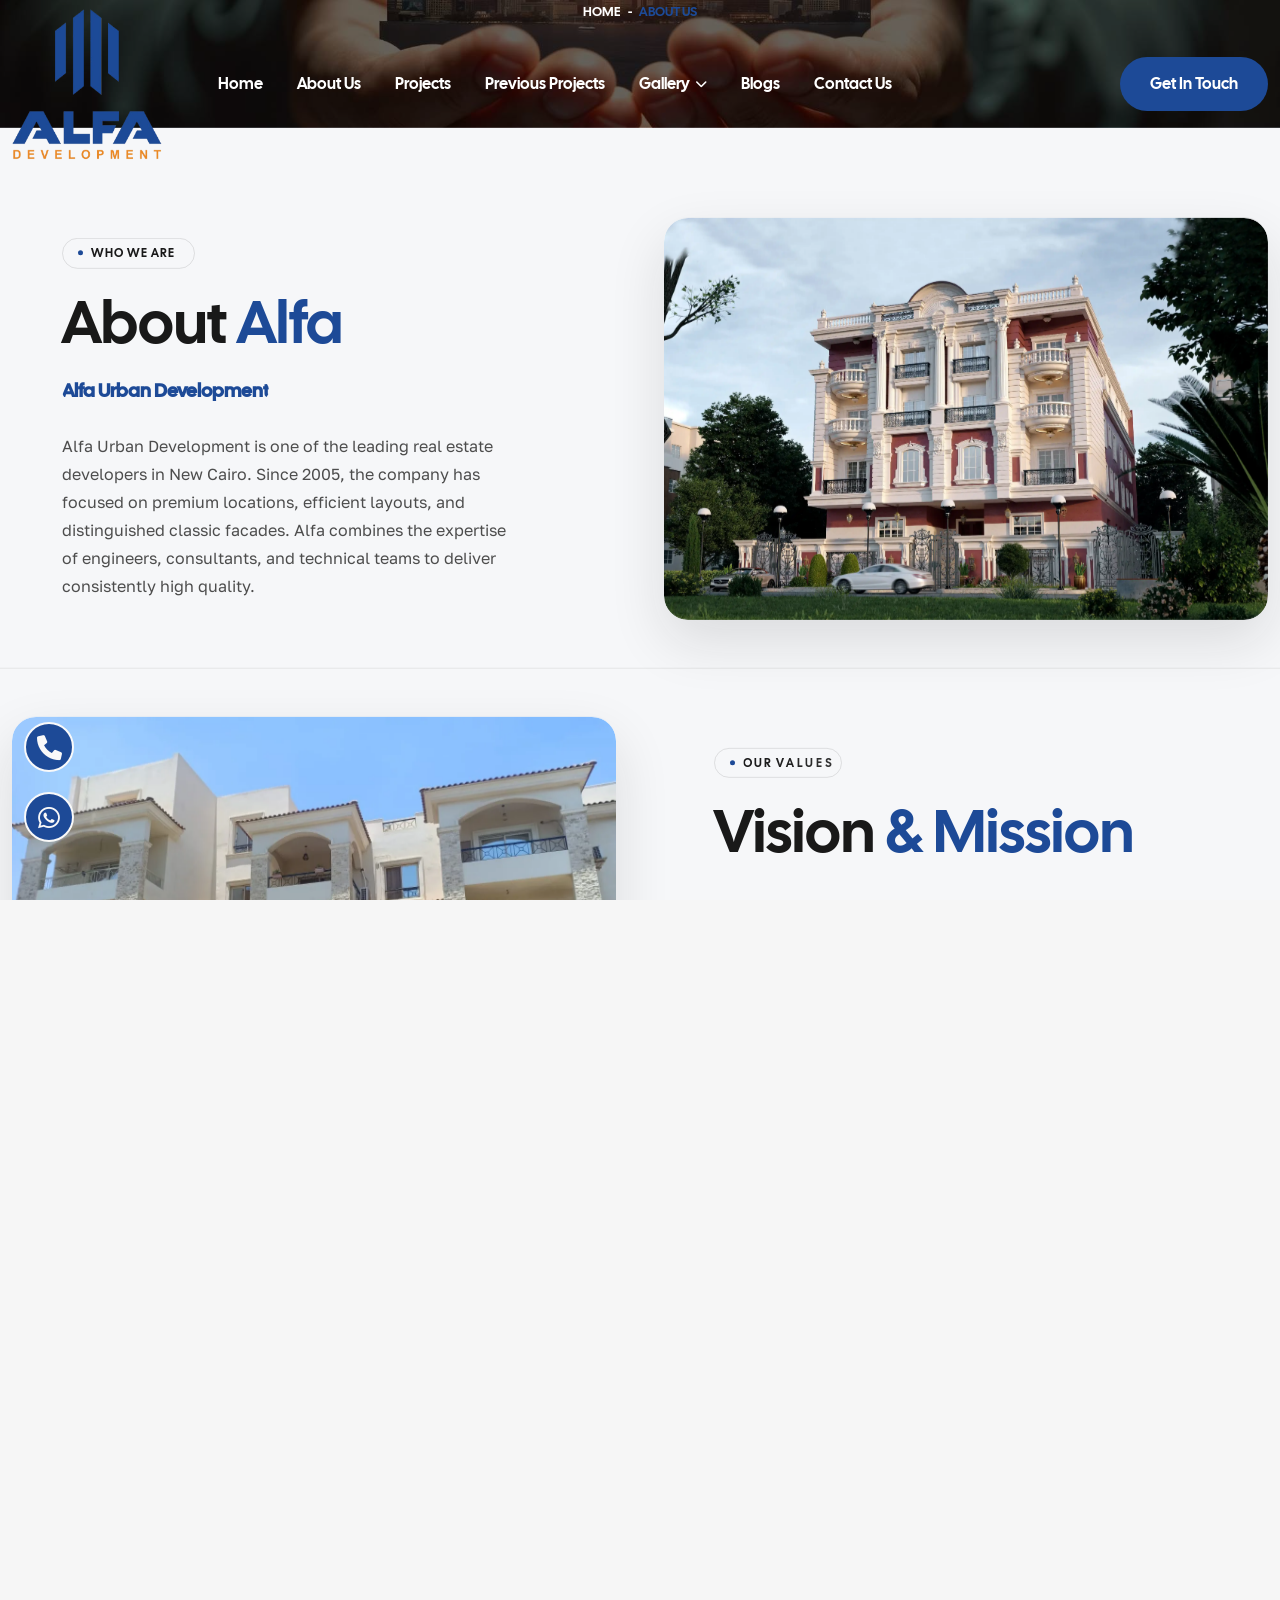
==== commit fe1673f7: "update" ====
--- a/about.html
+++ b/about.html
@@ -1,886 +1,231 @@
 <!DOCTYPE html>
 <html class="no-js" lang="en">
-    <head>
-        <meta charset="utf-8">
-        <meta http-equiv="x-ua-compatible" content="ie=edge">
-        <meta name="viewport" content="width=device-width, initial-scale=1">
-        <meta name="description" content="">
-
-        <!-- Site Title -->
-        <title>Antra - Architecture & Interior Design HTML Template</title>
-
-        <!-- Place favicon.ico in the root directory -->
-        <link rel="shortcut icon" type="image/x-icon" href="assets/img/favicon.png">
-
-        <!-- CSS here -->
-        <link rel="stylesheet" href="assets/css/bootstrap.min.css">
-        <link rel="stylesheet" href="assets/css/fontawesome.min.css">
-        <link rel="stylesheet" href="assets/css/venobox.min.css">
-        <link rel="stylesheet" href="assets/css/odometer.min.css">
-        <link rel="stylesheet" href="assets/css/nice-select.css">
-        <link rel="stylesheet" href="assets/css/carouselTicker.css">
-        <link rel="stylesheet" href="assets/css/animation.css">
-        <link rel="stylesheet" href="assets/css/swiper.min.css">
-        <link rel="stylesheet" href="assets/css/main.css">
-    </head>
-
-    <body>
-
-        <!-- preloader -->
-        <div class="preloader overflow-hidden">
-            <div class="site-name"><span>ANTRA</span></div>
-            <div class="preloader-gutters">
-                <div class="bar">
-                    <div class="inner-bar"></div>
-                </div>
-                <div class="bar">
-                    <div class="inner-bar"></div>
-                </div>
-                <div class="bar">
-                    <div class="inner-bar"></div>
-                </div>
-                <div class="bar">
-                    <div class="inner-bar"></div>
-                </div>
-                <div class="bar">
-                    <div class="inner-bar"></div>
-                </div>
-                <div class="bar">
-                    <div class="inner-bar"></div>
-                </div>
-                <div class="bar">
-                    <div class="inner-bar"></div>
-                </div>
-                <div class="bar">
-                    <div class="inner-bar"></div>
-                </div>
-            </div>
-        </div>
-        <!-- /.preloader -->
-
-        <!-- header-area-start -->
-        <header class="header sticky-active">
-            <div class="primary-header">
-                <div class="container">
-                    <div class="primary-header-inner">
-                        <div class="header-left-wrap">
-                            <div class="header-logo d-lg-block">
-                                <a href="index.html">
-                                    <img src="assets/img/logo/logo-2.png" alt="logo">
-                                </a>
-                            </div>
-                            <div class="header-menu-wrap">
-                                <div class="mobile-menu-items">
-                                    <ul>
-                                        <li class="menu-item-has-children">
-                                            <a href="#">Home</a>
-                                            <ul>
-                                                <li><a href="index.html">Home One</a></li>
-                                                <li><a href="index-2.html">Home Two</a></li>
-                                                <li><a href="index-3.html">Home Three</a></li>
-                                                <li><a href="index-4.html">Home Four</a></li>
-                                                <li><a href="index-5.html">Home Five</a></li>
-                                                <li><a href="index-6.html">Home Six</a></li>
-                                                <li><a href="index-7.html">Home Seven</a></li>
-                                                <li><a href="index-8.html">Home Eight</a></li>
-                                                <li><a href="index-9.html">Home Nine</a></li>
-                                            </ul>
-                                        </li>
-                                        <li class="menu-item-has-children">
-                                            <a href="service.html">Services</a>
-                                            <ul>
-                                                <li><a href="service.html">Service Style 1</a></li>
-                                                <li><a href="service-2.html">Service Style 2</a></li>
-                                                <li><a href="service-3.html">Service Style 3</a></li>
-                                                <li><a href="service-details.html">Service Details</a></li>
-                                            </ul>
-                                        </li>
-                                        <li class="menu-item-has-children">
-                                            <a href="service.html">Portfolio</a>
-                                            <ul>
-                                                <li><a href="portfolio.html">Portfolio Style 1</a></li>
-                                                <li><a href="portfolio-2.html">Portfolio Style 2</a></li>
-                                                <li><a href="portfolio-3.html">Portfolio Style 3</a></li>
-                                                <li><a href="portfolio-details.html">Portfolio Details</a></li>
-                                            </ul>
-                                        </li>
-                                        <li class="menu-item-has-children active">
-                                            <a href="#">Pages</a>
-                                            <ul>
-                                                <li class="active"><a href="about.html">About Us</a></li>
-                                                <li><a href="team.html">Team</a></li>
-                                                <li><a href="team-details.html">Team Details</a></li>
-                                                <li><a href="pricing.html">Pricing Plans</a></li>
-                                                <li><a href="gallary-1.html">Gallary Style 1</a></li>
-                                                <li><a href="gallary-2.html">Gallary Style 2</a></li>
-                                                <li><a href="shop.html">Shop</a></li>
-                                                <li><a href="shop-details.html">Shop Single</a></li>
-                                                <li><a href="faq.html">Faq</a></li>
-                                                <li><a href="error.html">404 Error</a></li>
-                                                <li><a href="coming-soon.html">Coming Soon</a></li>
-                                            </ul>
-                                        </li>
-                                        <li class="menu-item-has-children">
-                                            <a href="blog-grid.html">Blog</a>
-                                            <ul>
-                                                <li><a href="blog-grid.html">Blog Grid</a></li>
-                                                <li><a href="blog-list.html">Blog List</a></li>
-                                                <li><a href="blog-standard.html">Blog Standard</a></li>
-                                                <li><a href="blog-single.html">Blog Single</a></li>
-                                                <li><a href="blog-details.html">Blog Details</a></li>
-                                            </ul>
-                                        </li>
-                                        <li><a href="contact.html">Contact</a></li>
-                                    </ul>
-                                </div>
-                            </div>
-                            <!-- /.header-menu-wrap -->
-                        </div>
-                        <div class="header-right-wrap">
-                            <a href="tel:+480123678900" class="header-contact">
-                                <span class="icon"><i class="fa-regular fa-phone"></i></span>
-                                <span class="content">
-                                    <span class="call-text">Call Us Phone</span>
-                                    <span class="call-number">(+480) 123 678 900</span>
-                                </span>
-                            </a>
-                            <div class="header-btn-wrap">
-                                <a href="contact.html" class="tl-primary-btn header-btn">Get in Touch</a>
-                            </div>
-                            <div class="search-icon dl-search-icon">
-                                <i class="fa-solid fa-magnifying-glass"></i>
-                            </div>
-                            <div class="sidebar-icon">
-                                <button class="sidebar-trigger open">
-                                    <svg width="16" height="16" viewBox="0 0 16 16" fill="none" xmlns="http://www.w3.org/2000/svg">
-                                        <path d="M11 2C11 0.89543 11.8954 0 13 0H14C15.1046 0 16 0.895431 16 2V3C16 4.10457 15.1046 5 14 5H13C11.8954 5 11 4.10457 11 3V2Z" fill="white"/>
-                                        <path d="M0 2C0 0.89543 0.895431 0 2 0H3C4.10457 0 5 0.895431 5 2V3C5 4.10457 4.10457 5 3 5H2C0.89543 5 0 4.10457 0 3V2Z" fill="white"/>
-                                        <path d="M0 13C0 11.8954 0.895431 11 2 11H3C4.10457 11 5 11.8954 5 13V14C5 15.1046 4.10457 16 3 16H2C0.89543 16 0 15.1046 0 14V13Z" fill="white"/>
-                                        <path d="M11 13C11 11.8954 11.8954 11 13 11H14C15.1046 11 16 11.8954 16 13V14C16 15.1046 15.1046 16 14 16H13C11.8954 16 11 15.1046 11 14V13Z" fill="white"/>
-                                    </svg>
-                                </button>
-                            </div>
-                            <!-- /.header-right -->
-                        </div>
-                    </div>
-                    <!-- /.primary-header-inner -->
-                </div>
-            </div>
-        </header>
-        <!-- /.Main Header -->
-
-        <div id="popup-search-box">
-            <div class="box-inner-wrap d-flex align-items-center">
-                <form id="form" action="#" method="get" role="search">
-                    <input id="popup-search" type="text" name="s" placeholder="Type keywords here...">
-                </form>
-                <div class="search-close"><i class="fa-sharp fa-regular fa-xmark"></i></div>
-            </div>
-        </div>
-        <!-- /#popup-search-box -->
-
-        <div id="sidebar-area" class="sidebar-area">
-            <button class="sidebar-trigger close">
-                <svg
-                    class="sidebar-close"
-                    xmlns="http://www.w3.org/2000/svg"
-                    xmlns:xlink="http://www.w3.org/1999/xlink"
-                    x="0px"
-                    y="0px"
-                    width="16px"
-                    height="12.7px"
-                    viewBox="0 0 16 12.7"
-                    style="enable-background: new 0 0 16 12.7"
-                    xml:space="preserve">
-                    <g>
-                        <rect
-                            x="0"
-                            y="5.4"
-                            transform="matrix(0.7071 -0.7071 0.7071 0.7071 -2.1569 7.5208)"
-                            width="16"
-                            height="2"
-                        ></rect>
-                        <rect
-                            x="0"
-                            y="5.4"
-                            transform="matrix(0.7071 0.7071 -0.7071 0.7071 6.8431 -3.7929)"
-                            width="16"
-                            height="2"
-                        ></rect>
-                    </g>
-                </svg>
-            </button>
-            <div class="side-menu-content">
-                <div class="side-menu-logo">
-                    <a class="dark-img" href="index.html"><img src="assets/img/logo/logo-2.png" alt="logo"></a>
-                    <a class="light-img" href="index.html"><img src="assets/img/logo/logo-1.png" alt="logo"></a>
-                </div>
-                <div class="side-menu-wrap"></div>
-                <div class="side-menu-about">
-                    <h4 class="title">We Shape Interior Designs, Crafting Timeless and Inspiring Spaces</h4>
-                </div>
-                <div class="side-menu-gallary">
-                    <div class="side-menu-gallary-item">
-                        <a href="assets/img/project/sidebar-gallary-1.png" class="venobox" data-gall="gallary1"><img src="assets/img/project/sidebar-gallary-1.png" alt="img"></a>
-                    </div>
-                    <div class="side-menu-gallary-item">
-                        <a href="assets/img/project/sidebar-gallary-2.png" class="venobox" data-gall="gallary1"><img src="assets/img/project/sidebar-gallary-2.png" alt="img"></a>
-                    </div>
-                    <div class="side-menu-gallary-item">
-                        <a href="assets/img/project/sidebar-gallary-3.png" class="venobox" data-gall="gallary1"><img src="assets/img/project/sidebar-gallary-3.png" alt="img"></a>
-                    </div>
-                    <div class="side-menu-gallary-item">
-                        <a href="assets/img/project/sidebar-gallary-4.png" class="venobox" data-gall="gallary1"><img src="assets/img/project/sidebar-gallary-4.png" alt="img"></a>
-                    </div>
-                    <div class="side-menu-gallary-item">
-                        <a href="assets/img/project/sidebar-gallary-5.png" class="venobox" data-gall="gallary1"><img src="assets/img/project/sidebar-gallary-5.png" alt="img"></a>
-                    </div>
-                    <div class="side-menu-gallary-item">
-                        <a href="assets/img/project/sidebar-gallary-6.png" class="venobox" data-gall="gallary1"><img src="assets/img/project/sidebar-gallary-6.png" alt="img"></a>
-                    </div>
-                </div>
-                <div class="side-menu-contact">
-                    <ul class="side-menu-list">
-                        <li>
-                            5609 E Sprague Ave, <br>Spokane Valley, WA 99212,<br> USA
-                        </li>
-                        <li>
-                            <a href="tel:+0844560789">+(084) 456-0789</a>
-                        </li>
-                        <li>
-                            <a class="mail" href="mailto:support@example.com">support@example.com</a>
-                        </li>
-                    </ul>
-                </div>
-                <ul class="side-menu-social">
-                    <li class="facebook"><a href="#"><i class="fab fa-facebook-f"></i></a></li>
-                    <li class="instagram"><a href="#"><i class="fab fa-instagram"></i></a></li>
-                    <li class="twitter"><a href="#"><i class="fab fa-twitter"></i></a></li>
-                    <li class="g-plus"><a href="#"><i class="fab fa-fab fa-google-plus"></i></a></li>
-                </ul>
-            </div>
-        </div>
-        <!--/.sidebar-area-->
-
-        <div class="mobile-side-menu">
-            <div class="side-menu-content">
-                <div class="side-menu-head">
-                    <a href="index.html"><img src="assets/img/logo/logo-2.png" alt="logo"></a>
-                    <button class="mobile-side-menu-close"><i class="fa-regular fa-xmark"></i></button>
-                </div>
-                <div class="side-menu-wrap"></div>
-                <div class="side-menu-contact">
-                    <div class="side-menu-header">
-                        <h3>Contact Us</h3>
-                    </div>
-                    <ul class="side-menu-list">
-                        <li>
-                            <i class="fas fa-map-marker-alt"></i>
-                            <p>Valentin, Street Road 24, New York, </p>
-                        </li>
-                        <li>
-                            <i class="fas fa-phone"></i>
-                            <a href="tel:+000123456789">+000 123 (456) 789</a>
-                        </li>
-                        <li>
-                            <i class="fas fa-envelope-open-text"></i>
-                            <a href="mailto:antra@gmail.com">antra@gmail.com</a>
-                        </li>
-                    </ul>
-                </div>
-                <ul class="side-menu-social">
-                    <li class="facebook"><a href="#"><i class="fab fa-facebook-f"></i></a></li>
-                    <li class="instagram"><a href="#"><i class="fab fa-instagram"></i></a></li>
-                    <li class="twitter"><a href="#"><i class="fab fa-twitter"></i></a></li>
-                    <li class="g-plus"><a href="#"><i class="fab fa-fab fa-google-plus"></i></a></li>
-                </ul>
-            </div>
-        </div>
-        <!-- /.mobile-side-menu -->
-        <div class="mobile-side-menu-overlay"></div>
+
+<head>
+    <meta charset="utf-8">
+    <meta http-equiv="x-ua-compatible" content="ie=edge">
+    <meta name="viewport" content="width=device-width, initial-scale=1">
+    <meta name="description" content="">
+
+    <!-- Site Title -->
+    <title>Alfa Developments - About Us</title>
+
+    <!-- Place favicon.ico in the root directory -->
+    <link rel="shortcut icon" type="image/x-icon" href="assets/images/logo/logo.png">
+
+    <!-- CSS here -->
+    <link rel="stylesheet" href="assets/css/bootstrap.min.css">
+    <link rel="stylesheet" href="assets/css/fontawesome.min.css">
+    <link rel="stylesheet" href="assets/css/venobox.min.css">
+    <link rel="stylesheet" href="assets/css/odometer.min.css">
+    <link rel="stylesheet" href="assets/css/nice-select.css">
+    <link rel="stylesheet" href="assets/css/carouselTicker.css">
+    <link rel="stylesheet" href="assets/css/animation.css">
+    <link rel="stylesheet" href="assets/css/swiper.min.css">
+    <link rel="stylesheet" href="assets/css/main.css">
+</head>
+
+<body>
+
+    <!-- preloader -->
+    <div id="loader"></div>
+    <!-- /.preloader -->
+
+
+    <!-- header-area-start -->
+    <div id="header"></div>
+    <!-- /.header-area-end -->
 
     <div id="antra-smooth-wrapper">
         <div id="antra-smooth-content">
 
-        <section class="page-header">
-            <div class="bg-img" data-background="assets/img/bg-img/page-header-bg.png"></div>
-            <div class="overlay"></div>
-            <div class="container">
-                <div class="page-header-content">
-                    <h1 class="title">About us</h1>
-                    <h4 class="sub-title"><a class='home' href='index.html'>Home </a><span class="icon">-</span><a class='inner-page' href='about.html'> About Us</a></h4>
+            <section class="page-header">
+                <div class="bg-img" data-background="assets/images/slider/hero.jpg"></div>
+                <div class="overlay"></div>
+                <div class="container">
+                    <div class="page-header-content">
+                        <h1 class="title">About us</h1>
+                        <h4 class="sub-title"><a class='home' href='index.html'>Home </a><span class="icon">-</span><a
+                                class='inner-page' href='about.html'> About Us</a></h4>
+                    </div>
                 </div>
-            </div>
-        </section>
-        <!-- ./ page-header -->
-
-        <section class="about-section-2 pt-130 pb-130">
-            <div class="shape-1"><img src="assets/img/shapes/about-shape-1.png" alt="shape"></div>
-            <div class="container container-2">
-                <div class="row about-wrap-2">
-                    <div class="col-lg-8">
-                        <div class="about-content-left">
-                            <div class="section-heading">
-                                <h4 class="sub-heading" data-text-animation="fade-in-right" data-split="char" data-duration="0.9" data-stagger="0.03">Started In 1991</h4>
-                                <h2 class="section-title title-2">We Shape <span>Interior Designs, <br> Crafting Timeless</span> and Inspiring <br> Spaces</h2>
-                            </div>
-                            <div class="about-counter-wrap">
-                                <div class="counter-content">
-                                    <h3 class="title"><span class="odometer" data-count="26">0</span></h3>
-                                    <p>Years of <br> experience</p>
-                                </div>
-                                <div class="counter-img">
-                                    <img src="assets/img/images/about-img-2.png" alt="counter">
-                                </div>
-                            </div>
-                        </div>
-                    </div>
-                    <div class="col-lg-4">
-                        <div class="about-content-right">
-                            <div class="about-img-1">
-                                <img src="assets/img/images/about-img-3.png" alt="about">
-                            </div>
-                            <div class="about-desc">
-                                <p>We believe that every space has the power to inspire, and that great design brings. Our mission is to craft environments that stir creativity, evoke emotion, and reflect the essence of those who inhabit them.</p>
-                                <div class="about-btn">
-                                    <a href="about.html" class="tl-primary-btn">More About Us <span class="icon"><i class="fa-regular fa-arrow-right"></i></span></a>
-                                </div>
+            </section>
+            <!-- ./ page-header -->
+
+
+            <section class="about-section about-page overflow-hidden">
+                <!-- <div class="about-text"><span>ALFA</span></div> -->
+                <div class="container">
+                    <!-- Who We Are -->
+                    <div class="row align-items-center g-4 g-lg-5 about-page-row">
+                        <div class="col-lg-6 order-lg-1">
+                            <div class="about-content slide-anim" data-delay="0.3" data-offset="100"
+                                data-direction="left">
+                                <div class="section-heading mb-30">
+                                    <h4 class="sub-heading" data-text-animation="fade-in-right" data-split="char"
+                                        data-duration="0.9" data-stagger="0.03">Who We Are</h4>
+                                    <h2 class="section-title cursor-effect">About <span>Alfa</span></h2>
+                                    <h3 class="sub-heading about-page-lead-name mt-4 mb-0">Alfa Urban Development</h3>
+                                </div>
+                                <p class="mb-0">Alfa Urban Development is one of the leading real estate developers in
+                                    New
+                                    Cairo. Since 2005, the company has focused on premium locations, efficient layouts,
+                                    and distinguished classic facades. Alfa combines the expertise of engineers,
+                                    consultants, and technical teams to deliver consistently high quality.</p>
+                            </div>
+                        </div>
+                        <div class="col-lg-6 order-lg-2">
+                            <div class="about-img slide-anim" data-delay="0.3" data-offset="100"
+                                data-direction="right">
+                                <img src="assets/images/about/about.webp" alt="Alfa Developments in New Cairo">
+                            </div>
+                        </div>
+                    </div>
+
+                    <!-- Vision & Mission -->
+                    <div class="row align-items-center g-4 g-lg-5 about-page-row">
+                        <div class="col-lg-6 order-lg-1">
+                            <div class="about-img slide-anim" data-delay="0.3" data-offset="100"
+                                data-direction="left">
+                                <img src="assets/images/about/1.webp"
+                                    alt="Vision and mission of Alfa Urban Development">
+                            </div>
+                        </div>
+                        <div class="col-lg-6 order-lg-2">
+                            <div class="about-content slide-anim" data-delay="0.3" data-offset="100"
+                                data-direction="right">
+                                <div class="section-heading mb-30">
+                                    <h4 class="sub-heading" data-text-animation="fade-in-right" data-split="char"
+                                        data-duration="0.9" data-stagger="0.03">Our Values</h4>
+                                    <h2 class="section-title cursor-effect">Vision <span>&amp; Mission</span></h2>
+                                </div>
+                                <p><strong>Vision</strong> To become a distinguished investment entity in real estate
+                                    development while preserving quality at every project stage.</p>
+                                <p class="mb-0"><strong>Mission</strong> To build long-term relationships with our
+                                    clients
+                                    and achieve complete satisfaction through experienced and highly professional
+                                    development and engineering teams.</p>
+                            </div>
+                        </div>
+                    </div>
+
+                    <!-- Why Buy with Alfa -->
+                    <div class="row align-items-center g-4 g-lg-5 about-page-row">
+                        <div class="col-lg-6 order-lg-1">
+                            <div class="about-content slide-anim" data-delay="0.3" data-offset="100"
+                                data-direction="left">
+                                <div class="section-heading mb-30">
+                                    <h4 class="sub-heading" data-text-animation="fade-in-right" data-split="char"
+                                        data-duration="0.9" data-stagger="0.03">Buyer Benefits</h4>
+                                    <h2 class="section-title cursor-effect">Why Buy <span>with Alfa?</span></h2>
+                                </div>
+                                <ul class="about-list">
+                                    <li><i class="fa-solid fa-check"></i>We fully own all our projects.</li>
+                                    <li><i class="fa-solid fa-check"></i>We build with our own teams, engineers, and
+                                        equipment.</li>
+                                    <li><i class="fa-solid fa-check"></i>We provide competitive pricing and flexible
+                                        payment plans.</li>
+                                    <li><i class="fa-solid fa-check"></i>We deliver projects with the same quality
+                                        promised at launch.</li>
+                                    <li><i class="fa-solid fa-check"></i>We select premium sites in prime neighborhoods.
+                                    </li>
+                                    <li><i class="fa-solid fa-check"></i>We create distinctive facades and elegant
+                                        entrances.</li>
+                                    <li><i class="fa-solid fa-check"></i>We are committed to handover timelines even
+                                        under challenges.</li>
+                                </ul>
+                            </div>
+                        </div>
+                        <div class="col-lg-6 order-lg-2">
+                            <div class="about-img slide-anim" data-delay="0.3" data-offset="100"
+                                data-direction="right">
+                                <img src="assets/images/about/2.webp" alt="Why choose Alfa for your property purchase">
+                            </div>
+                        </div>
+                    </div>
+
+                    <!-- Alfa Advantages -->
+                    <div class="row align-items-center g-4 g-lg-5 about-page-row about-page-row--last">
+                        <div class="col-lg-6 order-lg-1">
+                            <div class="about-img slide-anim" data-delay="0.3" data-offset="100"
+                                data-direction="left">
+                                <img src="assets/images/about/3.webp" alt="Key advantages of Alfa Urban Development">
+                            </div>
+                        </div>
+                        <div class="col-lg-6 order-lg-2">
+                            <div class="about-content slide-anim" data-delay="0.3" data-offset="100"
+                                data-direction="right">
+                                <div class="section-heading mb-30">
+                                    <h4 class="sub-heading" data-text-animation="fade-in-right" data-split="char"
+                                        data-duration="0.9" data-stagger="0.03">What We Offer</h4>
+                                    <h2 class="section-title cursor-effect">Alfa <span>Advantages</span></h2>
+                                </div>
+                                <ol class="about-page-ordered-list mb-0">
+                                    <li>Delivering real estate units with selected architectural designs in premium New
+                                        Cairo locations.</li>
+                                    <li>Providing high-yield investment models for investors through residential and
+                                        commercial opportunities.</li>
+                                    <li>Offering integrated marketing services for both company-owned and third-party
+                                        units.</li>
+                                    <li>Providing construction, execution, and contracting services for external
+                                        clients.</li>
+                                </ol>
                             </div>
                         </div>
                     </div>
                 </div>
-            </div>
-        </section>
-        <!-- ./ about-section -->
-
-        <div class="video-area-wrap">
-            <div class="video-bg" data-background="assets/img/bg-img/video-bg-3.png"></div>
-            <div class="play-btn">
-                <a
-                    class="video-popup venobox"
-                    data-autoplay="true"
-                    data-vbtype="video"
-                    href="https://youtu.be/JwC-Qx1lJso">
-                    play
-                </a>
-            </div>
-        </div>
-        <!-- ./ video-section -->
-
-        <section class="history-section pt-130 pb-130">
-            <div class="history-text"><span>antra</span></div>
-            <div class="history-element"><img src="assets/img/images/counter-img-1.png" alt="counter"></div>
-            <div class="container container-2">
-                <div class="row section-heading-wrap ml-0 mw-100">  
-                    <div class="shape"><img src="assets/img/shapes/section-heading.png" alt="shape"></div>
-                    <div class="col-lg-4 col-md-12">
-                        <div class="section-heading mb-0">
-                            <h4 class="sub-heading" data-text-animation="fade-in-right" data-split="char" data-duration="0.9" data-stagger="0.03">our History</h4>
-                        </div>
-                    </div>
-                    <div class="col-lg-8 col-md-12">
-                        <div class="section-heading section-heading-2 mb-0">
-                            <h2 class="section-title title-2">Our history <span>is full of <br> interesting</span> stages <br> and events.</h2>
-                        </div>
-                    </div>
-                </div>
-                <div class="history-carousel-wrap">
-                    <div class="history-carousel swiper">
-                        <div class="swiper-wrapper">
-                            <div class="swiper-slide">
-                                <div class="history-item">
-                                    <div class="history-img">
-                                        <img src="assets/img/images/history-img-1.png" alt="history">
-                                    </div>
-                                    <div class="history-content">
-                                        <div class="circle"></div>
-                                        <h3 class="title"><a href="about.html">2025</a></h3>
-                                        <p>Celebrates 15 years with a retrospective showcase of the company’s projects and milestones.</p>
-                                    </div>
-                                </div>
-                            </div>
-                            <div class="swiper-slide">
-                                <div class="history-item">
-                                    <div class="history-img">
-                                        <img src="assets/img/images/history-img-1.png" alt="history">
-                                    </div>
-                                    <div class="history-content">
-                                        <div class="circle"></div>
-                                        <h3 class="title"><a href="about.html">2025</a></h3>
-                                        <p>Celebrates 15 years with a retrospective showcase of the company’s projects and milestones.</p>
-                                    </div>
-                                </div>
-                            </div>
-                            <div class="swiper-slide">
-                                <div class="history-item">
-                                    <div class="history-img">
-                                        <img src="assets/img/images/history-img-1.png" alt="history">
-                                    </div>
-                                    <div class="history-content">
-                                        <div class="circle"></div>
-                                        <h3 class="title"><a href="about.html">2025</a></h3>
-                                        <p>Celebrates 15 years with a retrospective showcase of the company’s projects and milestones.</p>
-                                    </div>
-                                </div>
-                            </div>
-                            <div class="swiper-slide">
-                                <div class="history-item">
-                                    <div class="history-img">
-                                        <img src="assets/img/images/history-img-1.png" alt="history">
-                                    </div>
-                                    <div class="history-content">
-                                        <div class="circle"></div>
-                                        <h3 class="title"><a href="about.html">2025</a></h3>
-                                        <p>Celebrates 15 years with a retrospective showcase of the company’s projects and milestones.</p>
-                                    </div>
-                                </div>
-                            </div>
-                            <div class="swiper-slide">
-                                <div class="history-item">
-                                    <div class="history-img">
-                                        <img src="assets/img/images/history-img-1.png" alt="history">
-                                    </div>
-                                    <div class="history-content">
-                                        <div class="circle"></div>
-                                        <h3 class="title"><a href="about.html">2025</a></h3>
-                                        <p>Celebrates 15 years with a retrospective showcase of the company’s projects and milestones.</p>
-                                    </div>
-                                </div>
-                            </div>
-                            <div class="swiper-slide">
-                                <div class="history-item">
-                                    <div class="history-img">
-                                        <img src="assets/img/images/history-img-1.png" alt="history">
-                                    </div>
-                                    <div class="history-content">
-                                        <div class="circle"></div>
-                                        <h3 class="title"><a href="about.html">2025</a></h3>
-                                        <p>Celebrates 15 years with a retrospective showcase of the company’s projects and milestones.</p>
-                                    </div>
-                                </div>
-                            </div>
-                        </div>
-                    </div>
-                </div>
-            </div>
-        </section>
-        <!-- ./ history-section -->
-
-        <section class="process-section overflow-hidden bg-white">
-            <div class="bg-shape" data-background="assets/img/shapes/process-shape-1.png"></div>
-            <div class="container container-2">
-                <div class="heading-space align-items-end">
-                    <div class="section-heading mb-0">
-                        <h4 class="sub-heading" data-text-animation="fade-in-right" data-split="char" data-duration="0.9" data-stagger="0.03">How We Work</h4>
-                        <h2 class="section-title title-2">Description <span>Architecture <br> process</span> for exceptional <br> results.</h2>
-                    </div>
-                    <div class="process-desc">
-                        <p class="mb-0">Our process is alive - adapting, refining, and growing <br> with your vision. Always. <br> Like artists with a blank canvas, we transform rooms <br> into living works of art.</p>
-                    </div>
-                </div>
-                <div class="row gy-xl-0 gy-4 process-wrap">
-                    <div class="col-xl-3 col-lg-6 col-md-6">
-                        <div class="process-item">
-                            <div class="process-thumb">
-                                <img src="assets/img/images/process-img-1.png" alt="process">
-                            </div>
-                            <div class="process-content">
-                                <h3 class="title"><span>01</span>. Initial Consultation</h3>
-                                <p>We begin by understanding <br> your vision, goals, and needs, <br> followed Antra.</p>
-                            </div>
-                            <span class="number">01</span>
-                        </div>
-                    </div>
-                    <div class="col-xl-3 col-lg-6 col-md-6">
-                        <div class="process-item">
-                            <div class="process-thumb">
-                                <img src="assets/img/images/process-img-2.png" alt="process">
-                            </div>
-                            <div class="process-content">
-                                <h3 class="title"><span>02</span>. Design & Planning</h3>
-                                <p>We begin by understanding <br> your vision, goals, and needs, <br> followed Antra.</p>
-                            </div>
-                            <span class="number">02</span>
-                        </div>
-                    </div>
-                    <div class="col-xl-3 col-lg-6 col-md-6">
-                        <div class="process-item">
-                            <div class="process-thumb">
-                                <img src="assets/img/images/process-img-3.png" alt="process">
-                            </div>
-                            <div class="process-content">
-                                <h3 class="title"><span>03</span>. Implementation</h3>
-                                <p>We begin by understanding <br> your vision, goals, and needs, <br> followed Antra.</p>
-                            </div>
-                            <span class="number">03</span>
-                        </div>
-                    </div>
-                    <div class="col-xl-3 col-lg-6 col-md-6">
-                        <div class="process-item">
-                            <div class="process-thumb">
-                                <img src="assets/img/images/process-img-4.png" alt="process">
-                            </div>
-                            <div class="process-content">
-                                <h3 class="title"><span>04</span>. Project Handover</h3>
-                                <p>We begin by understanding <br> your vision, goals, and needs, <br> followed Antra.</p>
-                            </div>
-                            <span class="number">04</span>
-                        </div>
-                    </div>
-                </div>
-                <div class="process-text">
-                    <h5 class="bottom-text">We’ve been working hard to impress you. <a href="contact.html">Start your’s today</a></h5>
-                </div>
-            </div>
-        </section>
-        <!-- ./ process-section -->
-
-        <section class="award-section bg-grey pt-130 pb-130">
-            <div class="bg-shape"><img src="assets/img/shapes/team-bg-shape-1.png" alt="shape"></div>
-            <div class="container container-2">
-                <div class="row section-heading-wrap">  
-                    <div class="shape"><img src="assets/img/shapes/section-heading.png" alt="shape"></div>
-                    <div class="col-lg-4 col-md-12">
-                        <div class="section-heading mb-0">
-                            <h4 class="sub-heading" data-text-animation="fade-in-right" data-split="char" data-duration="0.9" data-stagger="0.03">Award & achievement</h4>
-                        </div>
-                    </div>
-                    <div class="col-lg-8 col-md-12">
-                        <div class="section-heading section-heading-2 mb-0">
-                            <h2 class="section-title title-2">Design That <span>Speaks Our <br> Industry</span> Awards</h2>
-                        </div>
-                    </div>
-                </div>
-                <div class="row award-wrap">
-                    <div class="col-lg-5">
-                        <div class="award-img">
-                            <img src="assets/img/images/award-img-1.png" alt="img">
-                        </div>
-                    </div>
-                    <div class="col-lg-7">
-                        <div class="award-item-list">
-                            <div class="award-item" data-img="assets/img/images/award-img-1.png">
-                                <div class="left-content">
-                                    <span class="number">2025</span>
-                                    <h3 class="title">Best Residential Design</h3>
-                                </div>
-                                <div class="mid-content">
-                                    <span>Interior Design</span>
-                                </div>
-                            </div>
-                            <div class="award-item" data-img="assets/img/images/award-img-2.jpg">
-                                <div class="left-content">
-                                    <span class="number">2024</span>
-                                    <h3 class="title">Top Commercial Design</h3>
-                                </div>
-                                <div class="mid-content">
-                                    <span>Architecture</span>
-                                </div>
-                            </div>
-                            <div class="award-item" data-img="assets/img/images/award-img-3.jpg">
-                                <div class="left-content">
-                                    <span class="number">2023</span>
-                                    <h3 class="title">Sustainable Design Award</h3>
-                                </div>
-                                <div class="mid-content">
-                                    <span>Community Center</span>
-                                </div>
-                            </div>
-                            <div class="award-item" data-img="assets/img/images/award-img-4.jpg">
-                                <div class="left-content">
-                                    <span class="number">2022</span>
-                                    <h3 class="title">Creative Office Space Award</h3>
-                                </div>
-                                <div class="mid-content">
-                                    <span>Corporation Building</span>
-                                </div>
-                            </div>
-                            <div class="award-item" data-img="assets/img/images/award-img-5.jpg">
-                                <div class="left-content">
-                                    <span class="number">2020</span>
-                                    <h3 class="title">Emerging Designer of the Year</h3>
-                                </div>
-                                <div class="mid-content">
-                                    <span>Interior Design</span>
-                                </div>
-                            </div>
-                        </div>
-                    </div>
-                </div>
-            </div>
-        </section>
-        <!-- ./ award-section -->
-
-        <section class="gallary-section-2 pb-130 overflow-hidden">
-            <div class="bg-img" data-background="assets/img/bg-img/gallary-bg-1.png"></div>
-            <div class="container container-2">
-                <div class="row">
-                    <div class="col-lg-4 col-md-12">
-                        <div class="gallary-left-content">
-                            <div class="section-heading white-content mb-0">
-                                <h4 class="sub-heading" data-text-animation="fade-in-right" data-split="char" data-duration="0.9" data-stagger="0.03">our gallery</h4>
-                                <h2 class="section-title">Interior <br>design</h2>
-                                <p class="mb-0">Lorem ipsum dolor sit amet consectetur. <br> Magna nunc porttitor convallis faucibus <br> laoreet.</p>
-                            </div>
-                        </div>
-                    </div>
-                    <div class="col-lg-8">
-                        <div class="gallary-carousel-wrap">
-                            <div class="gallary-carousel swiper">
-                                <div class="swiper-wrapper">
-                                    <div class="swiper-slide">
-                                        <div class="gallary-inner-item">
-                                            <a href="about.html"><img src="assets/img/images/gallary-img-1.png" alt="img"></a>
-                                        </div>
-                                    </div>
-                                    <div class="swiper-slide">
-                                        <div class="gallary-inner-item">
-                                            <a href="about.html"><img src="assets/img/images/gallary-img-2.png" alt="img"></a>
-                                        </div>
-                                    </div>
-                                    <div class="swiper-slide">
-                                        <div class="gallary-inner-item">
-                                            <a href="about.html"><img src="assets/img/images/gallary-img-3.png" alt="img"></a>
-                                        </div>
-                                    </div>
-                                    <div class="swiper-slide">
-                                        <div class="gallary-inner-item">
-                                            <a href="about.html"><img src="assets/img/images/gallary-img-4.png" alt="img"></a>
-                                        </div>
-                                    </div>
-                                </div>
-                            </div>
-                            <div class="swiper-arrow">
-                                <div class="swiper-nav swiper-prev"><i class="fa-regular fa-arrow-left"></i></div>
-                                <div class="swiper-nav swiper-next"><i class="fa-regular fa-arrow-right"></i></div>
-                            </div>
-                        </div>
-                    </div>
-                </div>
-            </div>
-        </section>
-        <!-- ./ gallary-section -->
-
-        <section class="testimonial-section bg-white pt-150">
-            <div class="container container-2">
-                <div class="row section-heading-wrap">  
-                    <div class="shape"><img src="assets/img/shapes/section-heading.png" alt="shape"></div>
-                    <div class="col-lg-4 col-md-12">
-                        <div class="section-heading mb-0">
-                            <h4 class="sub-heading" data-text-animation="fade-in-right" data-split="char" data-duration="0.9" data-stagger="0.03">Owr clients say</h4>
-                        </div>
-                    </div>
-                    <div class="col-lg-8 col-md-12">
-                        <div class="section-heading section-heading-2 mb-0">
-                            <h2 class="section-title title-2">Here’s What <span>warm words <br> our clients</span> say</h2>
-                        </div>
-                    </div>
-                </div>
-                <div class="row">
-                    <div class="col-lg-6">
-                        <div class="testi-img">
-                            <img src="assets/img/testi/testi-img-1.png" alt="testi">
-                        </div>
-                    </div>
-                    <div class="col-lg-6">
-                        <div class="testi-carousel-wrap">
-                            <div class="testi-top-content">
-                                <div class="left-content">
-                                    <h3 class="rating">4.80</h3>
-                                    <div class="rating-list">
-                                        <ul>
-                                            <li><i class="fa-solid fa-star"></i></li>
-                                            <li><i class="fa-solid fa-star"></i></li>
-                                            <li><i class="fa-solid fa-star"></i></li>
-                                            <li><i class="fa-solid fa-star"></i></li>
-                                            <li><i class="fa-solid fa-star"></i></li>
-                                        </ul>
-                                        <span>2,688 reviews</span>
-                                    </div>
-                                </div>
-                                <div class="right-content">
-                                    <p>From concept to reality, the team turned my <br> vision into a stunning, livable space. I couldn’t <br> be happier with this!</p>
-                                </div>
-                            </div>
-                            <div class="testi-carousel swiper">
-                                <div class="swiper-wrapper">
-                                    <div class="swiper-slide">
-                                        <div class="testi-item">
-                                            <p>“A wonderful experience! They knew what they were doing and were incredibly knowledgeable throughout the process."</p>
-                                            <div class="testi-author">
-                                                <div class="author-img">
-                                                    <img src="assets/img/testi/testi-author-1.png" alt="author">
-                                                </div>
-                                                <h4 class="name">Morgan Dufresne <span>Company Owner</span></h4>
-                                            </div>
-                                        </div>
-                                    </div>
-                                </div>
-                            </div>
-                        </div>
-                    </div>
-                </div>
-            </div>
-        </section>
-        <!-- ./ testimonial-section -->
-
-        <section class="sponsor-section bg-white pt-120 pb-130 overflow-hidden">
-            <div class="container">
-                <div class="sponsor-text-wrap sponsor-text-wrap-2">
-                    <h5 class="sponsor-text">Our Website <span>75000</span>+ VIP Customer</h5>
-                </div>
-                <div class="sponsor-carousel swiper">
-                    <div class="swiper-wrapper">
-                        <div class="swiper-slide">
-                            <div class="sponsor-item">
-                                <a href="#"><img src="assets/img/sponsor/sponsor-1.png" alt="sponsor"></a>
-                            </div>
-                        </div>
-                        <div class="swiper-slide">
-                            <div class="sponsor-item">
-                                <a href="#"><img src="assets/img/sponsor/sponsor-2.png" alt="sponsor"></a>
-                            </div>
-                        </div>
-                        <div class="swiper-slide">
-                            <div class="sponsor-item">
-                                <a href="#"><img src="assets/img/sponsor/sponsor-3.png" alt="sponsor"></a>
-                            </div>
-                        </div>
-                        <div class="swiper-slide">
-                            <div class="sponsor-item">
-                                <a href="#"><img src="assets/img/sponsor/sponsor-4.png" alt="sponsor"></a>
-                            </div>
-                        </div>
-                        <div class="swiper-slide">
-                            <div class="sponsor-item">
-                                <a href="#"><img src="assets/img/sponsor/sponsor-5.png" alt="sponsor"></a>
-                            </div>
-                        </div>
-                        <div class="swiper-slide">
-                            <div class="sponsor-item">
-                                <a href="#"><img src="assets/img/sponsor/sponsor-6.png" alt="sponsor"></a>
-                            </div>
-                        </div>
-                    </div>
-                </div>
-            </div>
-        </section>
-        <!-- ./ sponsor-section -->
-
-        <section class="newsletter-section bg-white pb-130 overflow-hidden">
-            <div class="bg-shape"><img src="assets/img/shapes/newsletter-shape.png" alt="shape"></div>
-            <div class="container">
-                <div class="newsletter-wrap">
-                    <div class="section-heading text-center">
-                        <h4 class="sub-heading" data-text-animation="fade-in-right" data-split="char" data-duration="0.9" data-stagger="0.03">Subscribe to the newsletter</h4>
-                        <h2 class="section-title">Join <span>our newsletter <br> stay</span> up to date</h2>
-                        <p>Join our newsletter. Learn something new, gain access to exclusive content, <br> and stay informed with the latest updates in the industry.</p>
-                    </div>
-                    <div class="newsletter-form">
-                        <input type="text" id="email" name="email" class="form-control" placeholder="Email address..">
-                        <button type="submit"><i class="fa-regular fa-arrow-right-long"></i></button>
-                        
-                    </div>
-                </div>
-            </div>
-        </section>
-        <!-- ./ newsletter-section -->
-
-        <footer class="footer-section overflow-hidden">
-            <div class="footer-bg" data-background="assets/img/bg-img/footer-bg.png"></div>
-            <div class="footer-shade"></div>
-            <div class="container container-2">
-                <div class="row footer-wrap">
-                    <div class="col-lg-3 col-md-6">
-                        <div class="footer-widget">
-                            <div class="widget-header">
-                                <div class="footer-logo">
-                                    <a href="index.html"><img src="assets/img/logo/logo-2.png" alt="logo"></a>
-                                </div>
-                            </div>
-                            <p class="mb-10">We transform your vision into beautifully <br> crafted spaces.</p>
-                            <p class="mb-0">5609 E Sprague Ave, Spokane Valley, <br> WA 99212, USA</p>
-                        </div>
-                    </div>
-                    <div class="col-lg-3 col-md-6">
-                        <div class="footer-widget footer-col-2">
-                            <ul class="footer-list">
-                                <li><a href="about.html">About Us</a></li>
-                                <li><a href="service.html">Services</a></li>
-                                <li><a href="contact.html">Careers</a></li>
-                                <li><a href="team.html">our Team</a></li>
-                                <li><a href="blog-grid.html">Blog</a></li>
-                                <li><a href="contact.html">Contact Us</a></li>
-                            </ul>
-                        </div>
-                    </div>
-                    <div class="col-lg-3 col-md-6">
-                        <div class="footer-widget footer-col-2 pl-0">
-                            <ul class="footer-list">
-                                <li><a href="portfolio-details.html">Our Projects</a></li>
-                                <li><a href="contact.html">Partners</a></li>
-                                <li><a href="contact.html">Partners Program</a></li>
-                                <li><a href="contact.html">Affiliate Program</a></li>
-                                <li><a href="contact.html">Terms & Conditions</a></li>
-                                <li><a href="contact.html">Support Center</a></li>
-                            </ul>
-                        </div>
-                    </div>
-                    <div class="col-lg-3 col-md-6">
-                        <div class="footer-widget">
-                            <div class="footer-address">
-                                <a class="number" href="tel:+0844560789">+(084) 456-0789</a>
-                                <a class="mail" href="tel:">support@example.com</a>
-                                <ul class="social-list">
-                                    <li><a href="#">Facebook</a></li>
-                                    <li><a href="#">Instagram</a></li>
-                                    <li><a href="#">YouTube</a></li>
-                                    <li><a href="#">Twitter</a></li>
-                                </ul>
-                            </div>
-                        </div>
-                    </div>
-                </div>
-            </div>
-            <div class="copyright-area">
-                <div class="container">
-                    <div class="copyright-content">
-                        <p>© 2025 antra. All Rights Reserved.</p>
-                    </div>
-                </div>
-            </div>
-            <div class="footer-text"><span>antra</span></div>
-        </footer>
-        <!-- ./ footer-section -->
+            </section>
+
+            <footer id="footer" class="shadow-lg"></footer>
+            <!-- ./ footer-section -->
 
         </div>
     </div>
-
-        <div id="scroll-percentage"><span id="scroll-percentage-value"></span></div>
-        <!--scrollup-->
-
-        <!-- JS here -->
-        <script src="assets/js/vendor/jquary-3.7.1.min.js"></script>
-        <script src="assets/js/vendor/bootstrap-bundle.js"></script>
-        <script src="assets/js/vendor/imagesloaded-pkgd.js"></script>
-        <script src="assets/js/vendor/waypoints.min.js"></script>
-        <script src="assets/js/vendor/venobox.min.js"></script>
-        <script src="assets/js/vendor/odometer.min.js"></script>
-        <script src="assets/js/vendor/meanmenu.js"></script>
-        <script src="assets/js/vendor/jquery.isotope.js"></script>
-        <script src="assets/js/vendor/swiper.min.js"></script>
-        <script src="assets/js/vendor/split-type.min.js"></script>
-        <script src="assets/js/vendor/gsap.min.js"></script>
-        <script src="assets/js/vendor/scroll-trigger.min.js"></script>
-        <script src="assets/js/vendor/scroll-smoother.js"></script>
-        <script src="assets/js/vendor/jquery.carouselTicker.js"></script>
-        <script src="assets/js/vendor/nice-select.js"></script>
-        <script src="assets/js/vendor/three.min.js"></script>
-        <script src="assets/js/vendor/panolens.min.js"></script>
-        <script src="assets/js/vendor/jquery.event.move.min.js"></script>
-        <script src="assets/js/vendor/jquery.twentytwenty.min.js"></script>
-        <script src="assets/js/slider.js"></script>
-        <script src="assets/js/contact.js"></script>
-        <script src="assets/js/main.js"></script>
-    </body>
-</html>
+  <!-- 
+  ##################################################
+  #                  SOCIAL ICONS                  #
+  ##################################################
+-->
+
+<div class="social-icon position-fixed bottom-0 d-flex flex-column gap-1 z-3">
+  <a href="tel:+201000713131" class="btn d-flex align-items-center justify-content-center" aria-label="اتصال">
+    <i class="fas fa-phone"></i>
+  </a>
+  <a href="https://wa.me/201000713131" target="_blank" rel="noopener noreferrer" class="btn d-flex align-items-center justify-content-center" aria-label="WhatsApp">
+    <i class="fab fa-whatsapp"></i>
+  </a>
+</div>
+    <div id="scroll-percentage"><span id="scroll-percentage-value"></span></div>
+    <!--scrollup-->
+
+    <!-- JS here -->
+    <script src="assets/js/vendor/jquary-3.7.1.min.js"></script>
+    <script src="assets/js/vendor/bootstrap-bundle.js"></script>
+    <script src="assets/js/vendor/imagesloaded-pkgd.js"></script>
+    <script src="assets/js/vendor/waypoints.min.js"></script>
+    <script src="assets/js/vendor/venobox.min.js"></script>
+    <script src="assets/js/vendor/odometer.min.js"></script>
+    <script src="assets/js/vendor/meanmenu.js"></script>
+    <script src="assets/js/vendor/jquery.isotope.js"></script>
+    <script src="assets/js/vendor/swiper.min.js"></script>
+    <script src="assets/js/vendor/split-type.min.js"></script>
+    <script src="assets/js/vendor/gsap.min.js"></script>
+    <script src="assets/js/vendor/scroll-trigger.min.js"></script>
+    <script src="assets/js/vendor/scroll-smoother.js"></script>
+    <script src="assets/js/vendor/jquery.carouselTicker.js"></script>
+    <script src="assets/js/vendor/nice-select.js"></script>
+    <script src="assets/js/vendor/three.min.js"></script>
+    <script src="assets/js/vendor/panolens.min.js"></script>
+    <script src="assets/js/vendor/jquery.event.move.min.js"></script>
+    <script src="assets/js/vendor/jquery.twentytwenty.min.js"></script>
+    <script src="assets/js/slider.js"></script>
+    <script src="assets/js/contact.js"></script>
+    <script src="assets/js/main.js"></script>
+    <script>
+        $("#header").load("app/header.html");
+        $("#footer").load("app/footer.html");
+        $("#loader").load("app/loader.html");
+    </script>
+</body>
+
+</html>
--- a/assets/css/main.css
+++ b/assets/css/main.css
@@ -1,5 +1,5 @@
 ﻿@import"https://fonts.googleapis.com/css2?family=Cal+Sans&family=Golos+Text:wght@400..900&display=swap";
-
+@import url('https://fonts.googleapis.com/css2?family=Cairo:wght@200..1000&display=swap');
 :root {
     --tl-ff-body: 'Golos Text', sans-serif;
     --tl-ff-heading: 'Cal Sans', serif;
@@ -42,7 +42,9 @@
     padding: 0;
     box-sizing: border-box
 }
-
+[dir="rtl"] body{
+    font-family: "Cairo", sans-serif;
+}
 body {
     background-color: #f6f6f6;
     font-family: var(--tl-ff-body);
@@ -743,12 +745,12 @@
 ##################################################
 */
 .social-icon {
-    inset-inline-end: 0 !important;
-    margin-inline-end: 16px;
+    inset-inline-start: 0 !important;
+    margin-inline-start: 16px;
     margin-bottom: 50px;
     width: fit-content;
     height: fit-content;
-  
+
     a {
       background: var(--main-color) !important;
       color: var(--second-color);
@@ -2856,6 +2858,103 @@
     align-items: center;
     justify-content: space-between;
     flex-wrap: wrap
+}
+
+.header .primary-header-inner .header-desktop-extras {
+    display: flex;
+    align-items: center;
+    column-gap: 15px
+}
+
+.header .primary-header-inner .header-mobile-extras {
+    display: none;
+    align-items: center;
+    column-gap: 12px;
+    margin-left: auto
+}
+
+@media only screen and (max-width: 992px) {
+    .header .primary-header-inner .header-desktop-extras {
+        display: none !important
+    }
+
+    .header .primary-header-inner .header-mobile-extras {
+        display: flex !important
+    }
+
+    .header .primary-header-inner .header-desktop-menu {
+        display: none !important
+    }
+}
+
+@media only screen and (min-width: 993px) {
+    .header .primary-header-inner .header-mobile-extras {
+        display: none !important
+    }
+}
+
+.mobile-header-call {
+    width: 48px;
+    height: 48px;
+    border-radius: 50%;
+    display: inline-flex;
+    align-items: center;
+    justify-content: center;
+    color: var(--tl-color-common-white);
+    font-size: 18px;
+    border: 1px solid hsla(0, 0%, 100%, .12);
+    background: rgba(216, 218, 223, .13);
+    backdrop-filter: blur(12px);
+    -webkit-transition: all .3s ease-in-out;
+    transition: all .3s ease-in-out
+}
+
+.mobile-header-call:hover {
+    color: var(--tl-color-common-white);
+    background-color: var(--tl-color-theme-primary);
+    border-color: var(--tl-color-theme-primary)
+}
+
+.mobile-nav-trigger {
+    width: 56px;
+    height: 56px;
+    border-radius: 50%;
+    border: 1px solid hsla(0, 0%, 100%, .09);
+    background: rgba(216, 218, 223, .13);
+    backdrop-filter: blur(29px);
+    display: inline-flex;
+    flex-direction: column;
+    align-items: center;
+    justify-content: center;
+    gap: 5px;
+    padding: 0;
+    cursor: pointer;
+    -webkit-transition: all .3s ease-in-out;
+    transition: all .3s ease-in-out
+}
+
+.mobile-nav-trigger:hover {
+    background-color: var(--tl-color-theme-primary);
+    border-color: var(--tl-color-theme-primary)
+}
+
+.mobile-nav-trigger__bar {
+    display: block;
+    width: 22px;
+    height: 2px;
+    border-radius: 1px;
+    background: var(--tl-color-common-white)
+}
+
+@media only screen and (max-width: 992px) {
+    body.mobile-menu-open {
+        overflow: hidden;
+        touch-action: none
+    }
+
+    #alfa-mobile-nav-mount .mean-nav > ul:first-of-type {
+        display: block !important
+    }
 }
 
 @media only screen and (max-width: 992px) {
@@ -4637,7 +4736,8 @@
 .about-section {
     padding: 75px 0;
     position: relative;
-    z-index: 1
+    z-index: 1;
+    overflow-x: hidden
 }
 
 .about-section .about-bg {
@@ -4668,6 +4768,125 @@
     bottom: 17px;
     left: 50%;
     transform: translateX(-50%)
+}
+.about-section.about-page {
+    overflow: visible;
+    background-color: #f6f7f9;
+    padding-top: 90px;
+    padding-bottom: 100px
+}
+
+.about-section.about-page .container {
+    position: relative;
+    z-index: 1
+}
+
+.about-section.about-page [class*="col-"] {
+    overflow: visible
+}
+
+.about-section.about-page .about-page-row {
+    padding-bottom: 3rem;
+    margin-bottom: 3rem;
+    border-bottom: 1px solid rgba(25, 25, 25, .08)
+}
+
+.about-section.about-page .about-page-row--last {
+    padding-bottom: 0;
+    margin-bottom: 0;
+    border-bottom: none
+}
+
+.about-section.about-page .about-content .section-heading .section-title {
+    color: var(--tl-color-heading-primary);
+    overflow: visible
+}
+
+.about-section.about-page .about-content p,
+.about-section.about-page .about-content .about-list li,
+.about-section.about-page .about-content .about-page-ordered-list li {
+    color: #4d4d4d
+}
+
+.about-section.about-page .about-content p strong {
+    color: var(--tl-color-heading-primary)
+}
+
+.about-section.about-page .about-content .about-list .fa-check {
+    color: var(--main-color)
+}
+
+.about-section.about-page .about-page-ordered-list {
+    max-width: 520px;
+    padding-left: 1.25rem;
+    list-style-position: outside;
+    list-style-type: decimal
+}
+
+.about-section.about-page .about-page-ordered-list li {
+    margin-bottom: .85rem;
+    padding-left: .35rem
+}
+
+.about-section.about-page .about-page-ordered-list li:last-child {
+    margin-bottom: 0
+}
+
+.about-section.about-page .about-page-lead-name {
+    color: var(--main-color);
+    font-size: 1.2rem;
+    font-weight: 600;
+    text-transform: none;
+    letter-spacing: 0;
+    border: none;
+    padding: 0;
+    margin-top: 1rem;
+    margin-bottom: 0;
+    display: block
+}
+
+.about-section.about-page .about-page-lead-name:before {
+    display: none
+}
+
+.about-section.about-page .about-content .about-list {
+    grid-template-columns: 1fr;
+    max-width: 100%;
+    gap: 12px
+}
+
+.about-section.about-page .about-img {
+    height: auto;
+    min-height: 320px;
+    max-height: 520px;
+    margin-left: 0;
+    margin-right: auto;
+    max-width: 100%;
+    box-shadow: 0 22px 55px rgba(25, 25, 25, .12);
+    border-radius: 24px;
+    overflow: hidden
+}
+
+.about-section.about-page .col-lg-6.order-lg-2 .about-img {
+    margin-left: auto;
+    margin-right: 0
+}
+
+.about-section.about-page .about-img img {
+    display: block;
+    width: 100%;
+    height: 100%;
+    min-height: 320px;
+    max-height: 520px;
+    object-fit: cover
+}
+
+@media only screen and (max-width: 991px) {
+    .about-section.about-page .about-img,
+    .about-section.about-page .about-img img {
+        min-height: 260px;
+        max-height: 400px
+    }
 }
 
 .about-section .about-text span {
@@ -15029,7 +15248,8 @@
     font-size: 60px;
     font-weight: 400;
     line-height: 1;
-    margin-bottom: 50px
+    margin-bottom: 50px;
+    color: var(--main-color);
 }
 
 .project-details-wrap .project-details-meta {
@@ -15069,6 +15289,95 @@
     border-radius: 24px
 }
 
+.project-details-wrap .project-details-img--media {
+    height: auto;
+    margin-bottom: 60px
+}
+
+.project-details-wrap .project-details-img--media > .row {
+    min-height: clamp(280px, 52vw, 620px)
+}
+
+.project-details-wrap .project-details-img--media .pd-details-gallery {
+    position: relative;
+    width: 100%;
+    height: 100%;
+    min-height: clamp(280px, 50vw, 620px);
+    border-radius: 24px;
+    overflow: hidden
+}
+
+.project-details-wrap .project-details-img--media .swiper-slide a {
+    display: block;
+    height: 100%
+}
+
+.project-details-wrap .project-details-img--media .swiper-slide img {
+    width: 100%;
+    height: 100%;
+    min-height: clamp(280px, 50vw, 620px);
+    object-fit: cover;
+    border-radius: 24px
+}
+
+.project-details-wrap .project-details-img--media .pd-details-video {
+    min-height: 240px;
+    border-radius: 24px;
+    overflow: hidden;
+    background: #000
+}
+
+.project-details-wrap .project-details-img--media .pd-details-video iframe {
+    position: absolute;
+    inset: 0;
+    width: 100%;
+    height: 100%;
+    border: 0;
+    border-radius: 24px
+}
+
+.project-details-wrap .project-details-img--media .pd-details-gallery-prev,
+.project-details-wrap .project-details-img--media .pd-details-gallery-next {
+    width: 48px;
+    height: 48px;
+    border-radius: 50%;
+    background: rgba(255, 255, 255, 0.92);
+    color: var(--tl-color-theme-primary);
+    margin-top: 0;
+    top: 50%;
+    transform: translateY(-50%)
+}
+
+.project-details-wrap .project-details-img--media .pd-details-gallery-prev:after,
+.project-details-wrap .project-details-img--media .pd-details-gallery-next:after {
+    font-size: 16px;
+    font-weight: 700
+}
+
+.project-details-wrap .project-details-img--media .pd-details-gallery-pagination {
+    bottom: 14px !important
+}
+
+.project-details-wrap .project-details-img--media .pd-details-gallery-pagination .swiper-pagination-bullet {
+    background: #fff;
+    opacity: 0.55
+}
+
+.project-details-wrap .project-details-img--media .pd-details-gallery-pagination .swiper-pagination-bullet-active {
+    opacity: 1;
+    background: var(--tl-color-theme-primary)
+}
+
+@media only screen and (max-width: 991px) {
+    .project-details-wrap .project-details-img--media .pd-details-gallery {
+        min-height: clamp(260px, 70vw, 420px)
+    }
+
+    .project-details-wrap .project-details-img--media .swiper-slide img {
+        min-height: clamp(260px, 70vw, 420px)
+    }
+}
+
 .project-details-wrap .details-title-2 {
     font-size: 50px;
     font-weight: 400;
@@ -15130,6 +15439,39 @@
 .project-details-wrap .project-details-items .project-details-item span {
     font-size: 16px;
     line-height: 1
+}
+
+@media only screen and (max-width: 1599px) {
+    .project-details-wrap .project-details-items .project-details-item {
+        padding: 45px 40px
+    }
+}
+
+@media only screen and (max-width: 1199px) {
+    .project-details-wrap .project-details-items .project-details-item {
+        padding: 40px 24px
+    }
+
+    .project-details-wrap .project-details-items .project-details-item .title {
+        font-size: 32px
+    }
+}
+
+@media only screen and (max-width: 767px) {
+    .project-details-wrap .project-details-items {
+        flex-direction: column
+    }
+
+    .project-details-wrap .project-details-items .project-details-item {
+        width: 100%;
+        padding: 28px 20px;
+        border-right: none !important;
+        border-bottom: 1px solid #e6e6e7
+    }
+
+    .project-details-wrap .project-details-items .project-details-item:last-of-type {
+        border-bottom: none
+    }
 }
 
 .team-details-img {
@@ -16897,18 +17239,11 @@
     margin-bottom: 20px
 }
 
-.side-menu-list {
-    margin: 25px 0 35px 0
-}
-
-.side-menu-list li {
-    display: flex;
-    align-items: center
-}
-
-.side-menu-list li:not(:last-of-type) {
-    margin-bottom: 20px
-}
+
+
+
+
+
 
 .side-menu-list li i {
     background-color: var(--tl-color-theme-primary);
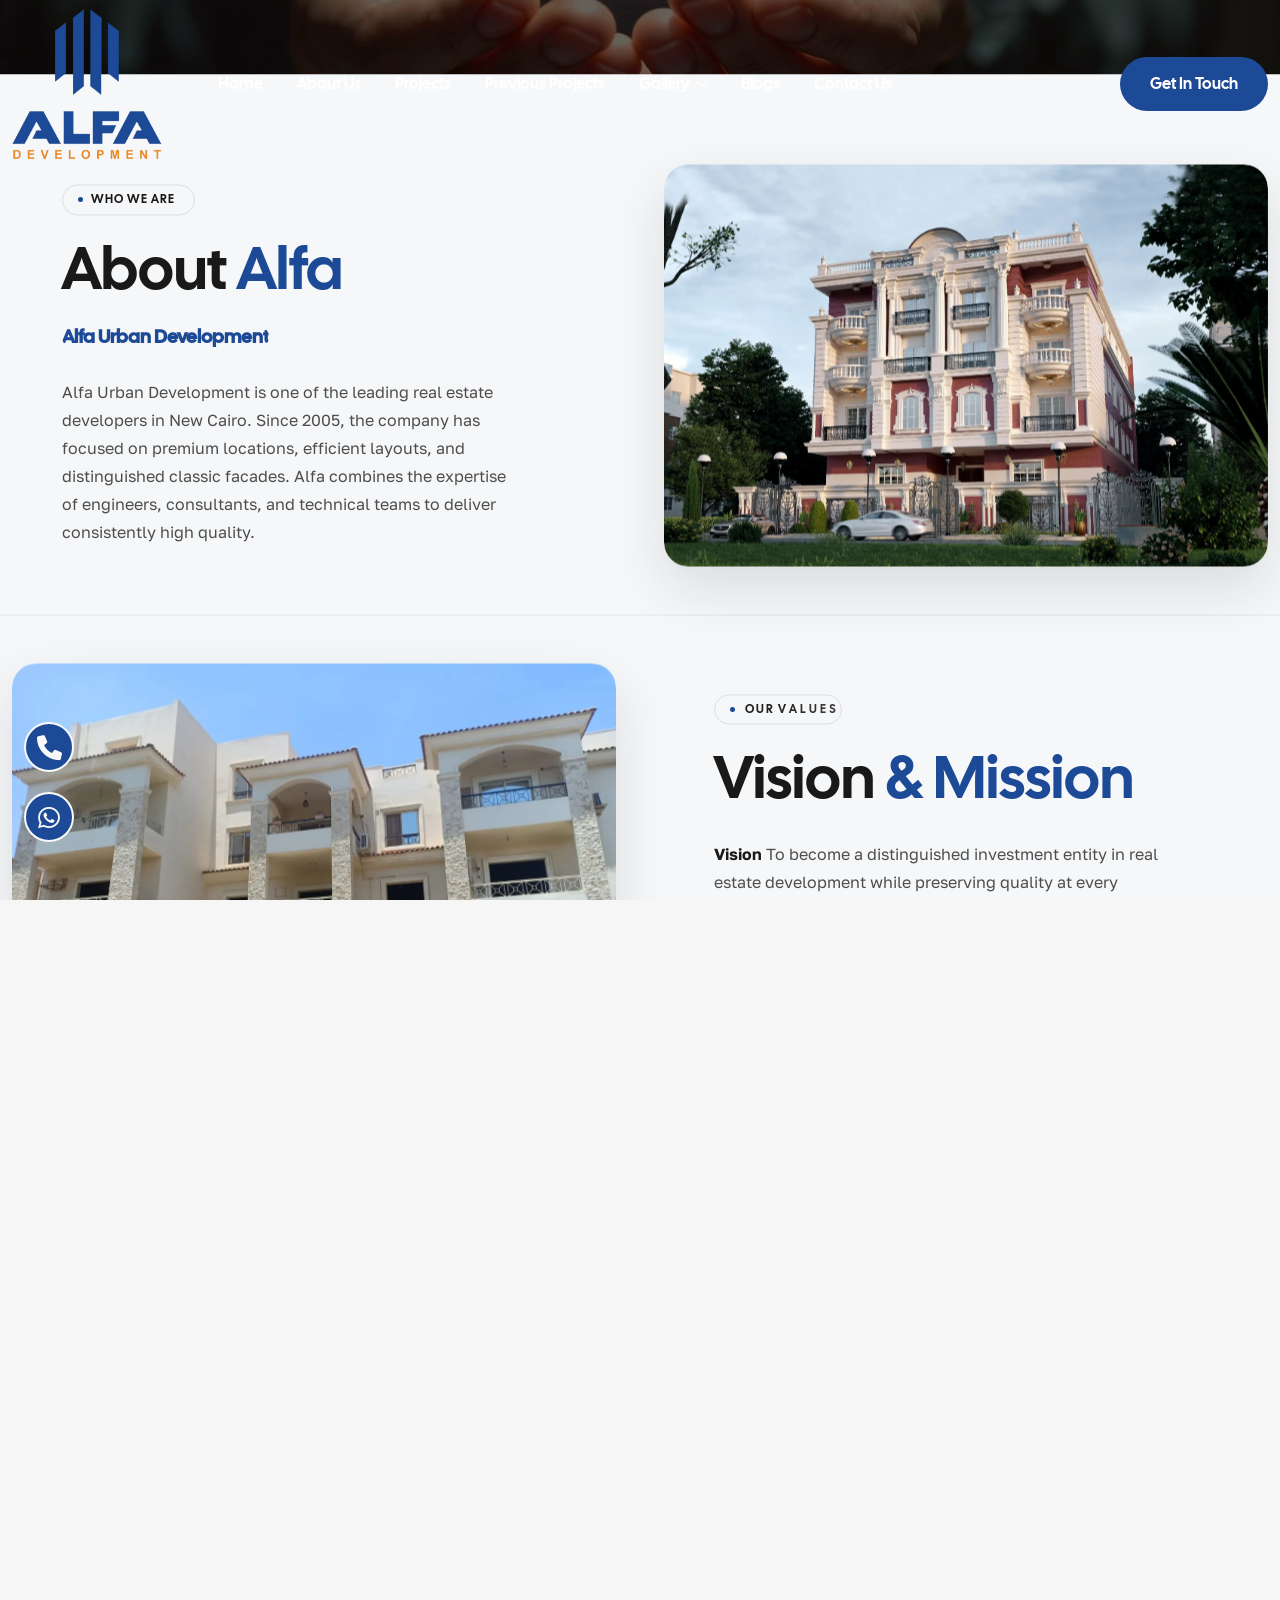
==== commit 055b7f9a: "update" ====
--- a/about.html
+++ b/about.html
@@ -175,6 +175,8 @@
                     </div>
                 </div>
             </section>
+            <!-- ./ about-section -->
+
 
             <footer id="footer" class="shadow-lg"></footer>
             <!-- ./ footer-section -->
--- a/assets/css/main.css
+++ b/assets/css/main.css
@@ -57,7 +57,8 @@
 }
 
 img {
-    max-width: 100%
+    max-width: 100%;
+    box-shadow: none;
 }
 
 a {
@@ -5007,24 +5008,24 @@
 }
 
 .antra-slider .slider-item .bg-img:before {
-    background-color: #100801;
+background-color: #100801;
     content: "";
     width: 100%;
     height: 100%;
     position: absolute;
     top: 0;
     left: 0;
-    z-index: -1;
-    opacity: .46
+    opacity: .4;
 }
 
 .slider-content-wrap {
-    padding: 317px 0 130px 0
+    padding-top: 300px;
+  height: 100vh;
 }
 
 @media(max-width: 1399px) {
     .slider-content-wrap {
-        padding-bottom: 200px
+       
     }
 }
 
@@ -5036,8 +5037,8 @@
 
 @media only screen and (max-width: 992px) {
     .slider-content-wrap {
-        padding-top: 200px;
-        padding-bottom: 50px
+        padding-top: 400px !important;
+
     }
 }
 
@@ -5473,36 +5474,10 @@
     z-index: 5
 }
 
-@media(min-width: 1200px) {
-    .process-wrap>div:nth-child(2) {
-        margin-top: 50px
-    }
-
-    .process-wrap>div:nth-child(3) {
-        margin-top: 100px
-    }
-
-    .process-wrap>div:nth-child(4) {
-        margin-top: 50px
-    }
-        .process-wrap>div:nth-child(5) {
-        margin-top: 100px
-    }
-         .process-wrap>div:nth-child(6) {
-        margin-top: 150px
-    }
-}
+
 
 /* Flatten staggered offsets when used with tabs */
-@media(min-width: 1200px) {
-    .process-wrap.process-wrap--flat>div:nth-child(2),
-    .process-wrap.process-wrap--flat>div:nth-child(3),
-    .process-wrap.process-wrap--flat>div:nth-child(4),
-    .process-wrap.process-wrap--flat>div:nth-child(5),
-    .process-wrap.process-wrap--flat>div:nth-child(6) {
-        margin-top: 0 !important
-    }
-}
+
 
 .process-tabs-wrap {
     position: relative;
@@ -5563,13 +5538,13 @@
 }
 
 .process-item .process-thumb {
-    height: 400px;
+    height: 500px;
     border: 10px solid var(--tl-color-common-white)
 }
 
 @media(max-width: 1199px) {
     .process-item .process-thumb {
-        height: 250px
+        height: 450px ;
     }
 }
 
@@ -5745,14 +5720,14 @@
 }
 
 .project-item .project-img:before {
-    background-color: var(--tl-color-common-black);
+
     content: "";
     width: 100%;
     height: 100%;
     position: absolute;
     top: 0;
     left: 0;
-    opacity: .11;
+
     z-index: 1
 }
 
@@ -18744,7 +18719,9 @@
     position: relative;
     overflow: hidden;
     /* margin-top: 80px; */
-  
+  p{
+    color: #fff;
+  }
     .footer-decoration {
       position: absolute;
       top: 0;
@@ -19079,5 +19056,62 @@
         }
       }
     }
+
+    /* Almira-style footer: label + value contact list & embedded map */
+    .footer-almira-contact {
+      list-style: none;
+      padding: 0;
+      margin: 0;
+    }
+
+    .footer-almira-contact li {
+      margin-bottom: 18px;
+    }
+
+    .footer-almira-contact li span {
+      display: block;
+      font-size: 12px;
+      letter-spacing: 0.06em;
+      text-transform: uppercase;
+      color: rgba(255, 255, 255, 0.55);
+      margin-bottom: 6px;
+    }
+
+    .footer-almira-contact li a {
+      color: #b0b0b0;
+      text-decoration: none;
+      font-size: 15px;
+      transition: color 0.3s ease;
+    }
+
+    .footer-almira-contact li a:hover {
+      color: #fff;
+    }
+
+    .footer-map-link {
+      color: #b0b0b0;
+      text-decoration: none;
+      font-size: 15px;
+      border-bottom: 1px solid rgba(255, 255, 255, 0.2);
+      transition: color 0.3s ease, border-color 0.3s ease;
+    }
+
+    .footer-map-link:hover {
+      color: #fff;
+      border-bottom-color: #fff;
+    }
+
+    .footer-map-embed {
+      border-radius: 12px;
+      overflow: hidden;
+      line-height: 0;
+      box-shadow: 0 10px 40px rgba(0, 0, 0, 0.25);
+    }
+
+    .footer-map-embed iframe {
+      display: block;
+      width: 100%;
+      min-height: 400px;
+    }
   }
 /*# sourceMappingURL=main.css.map */
